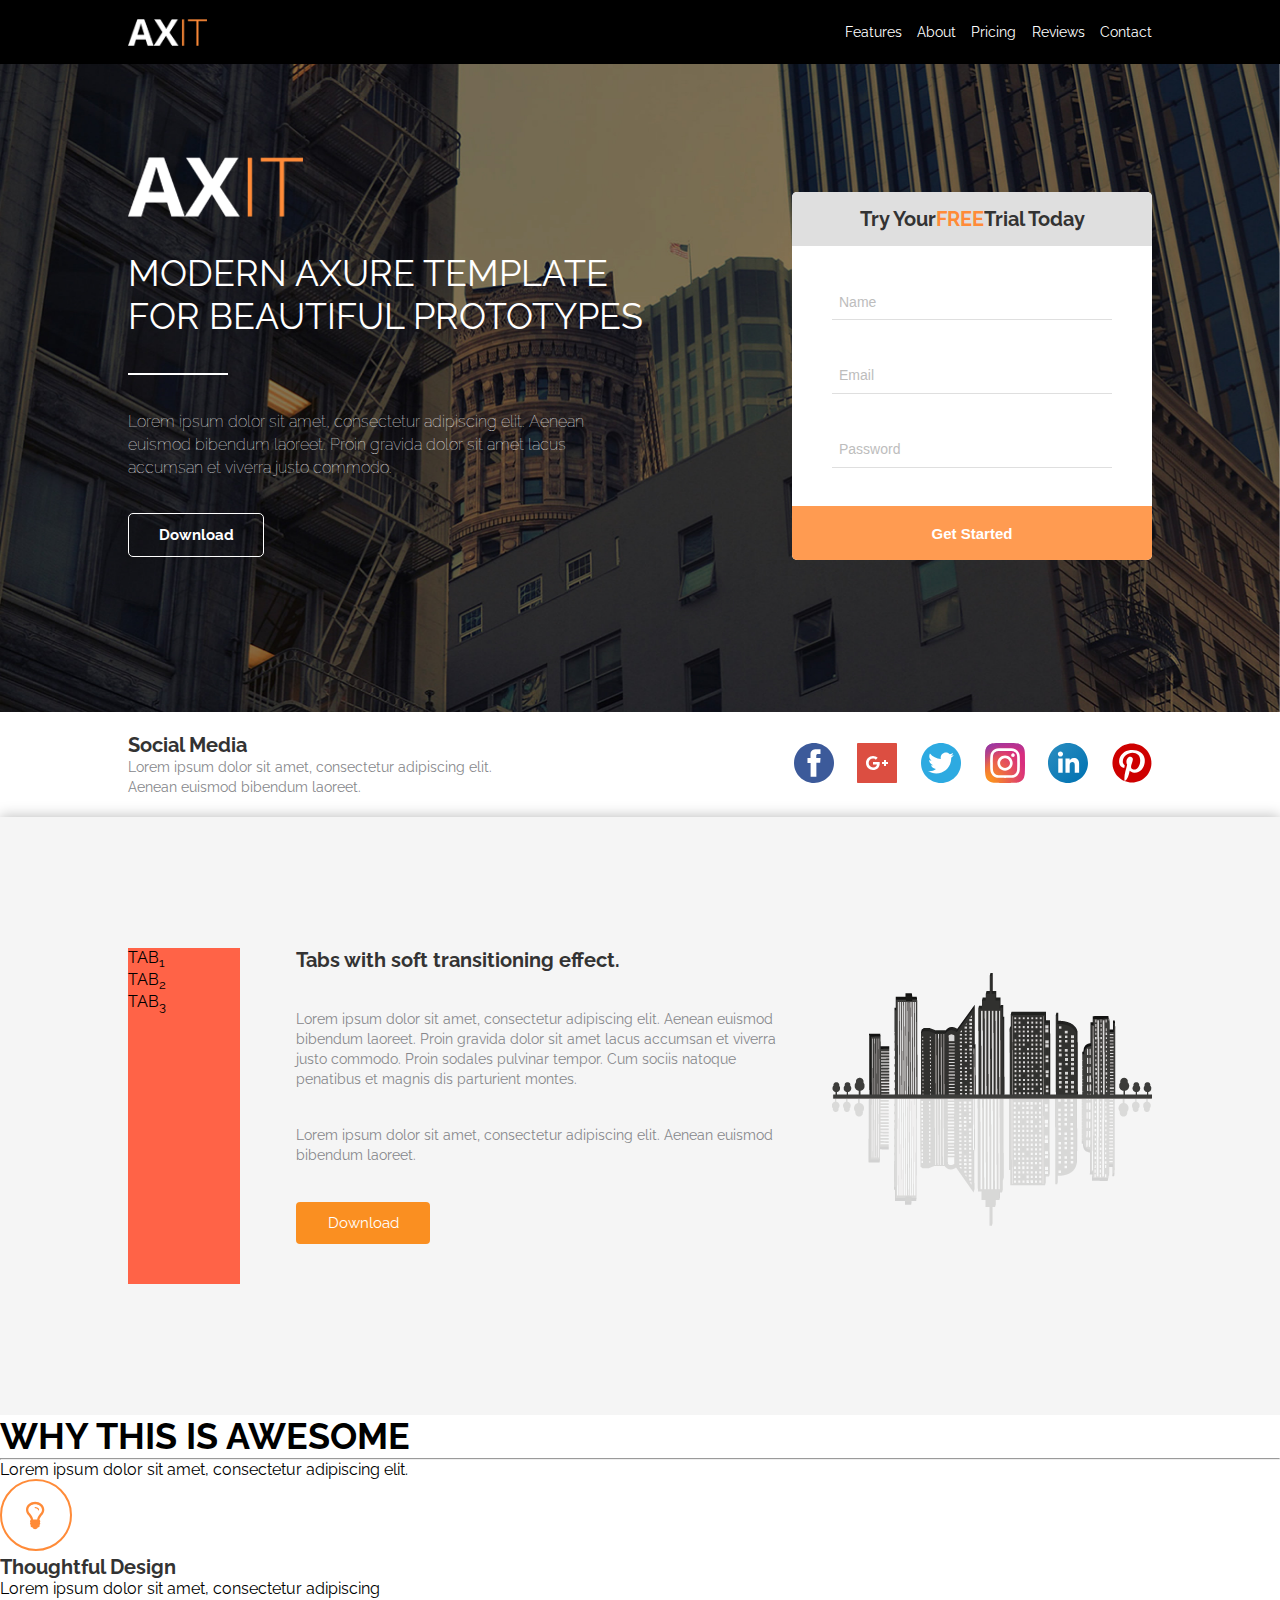
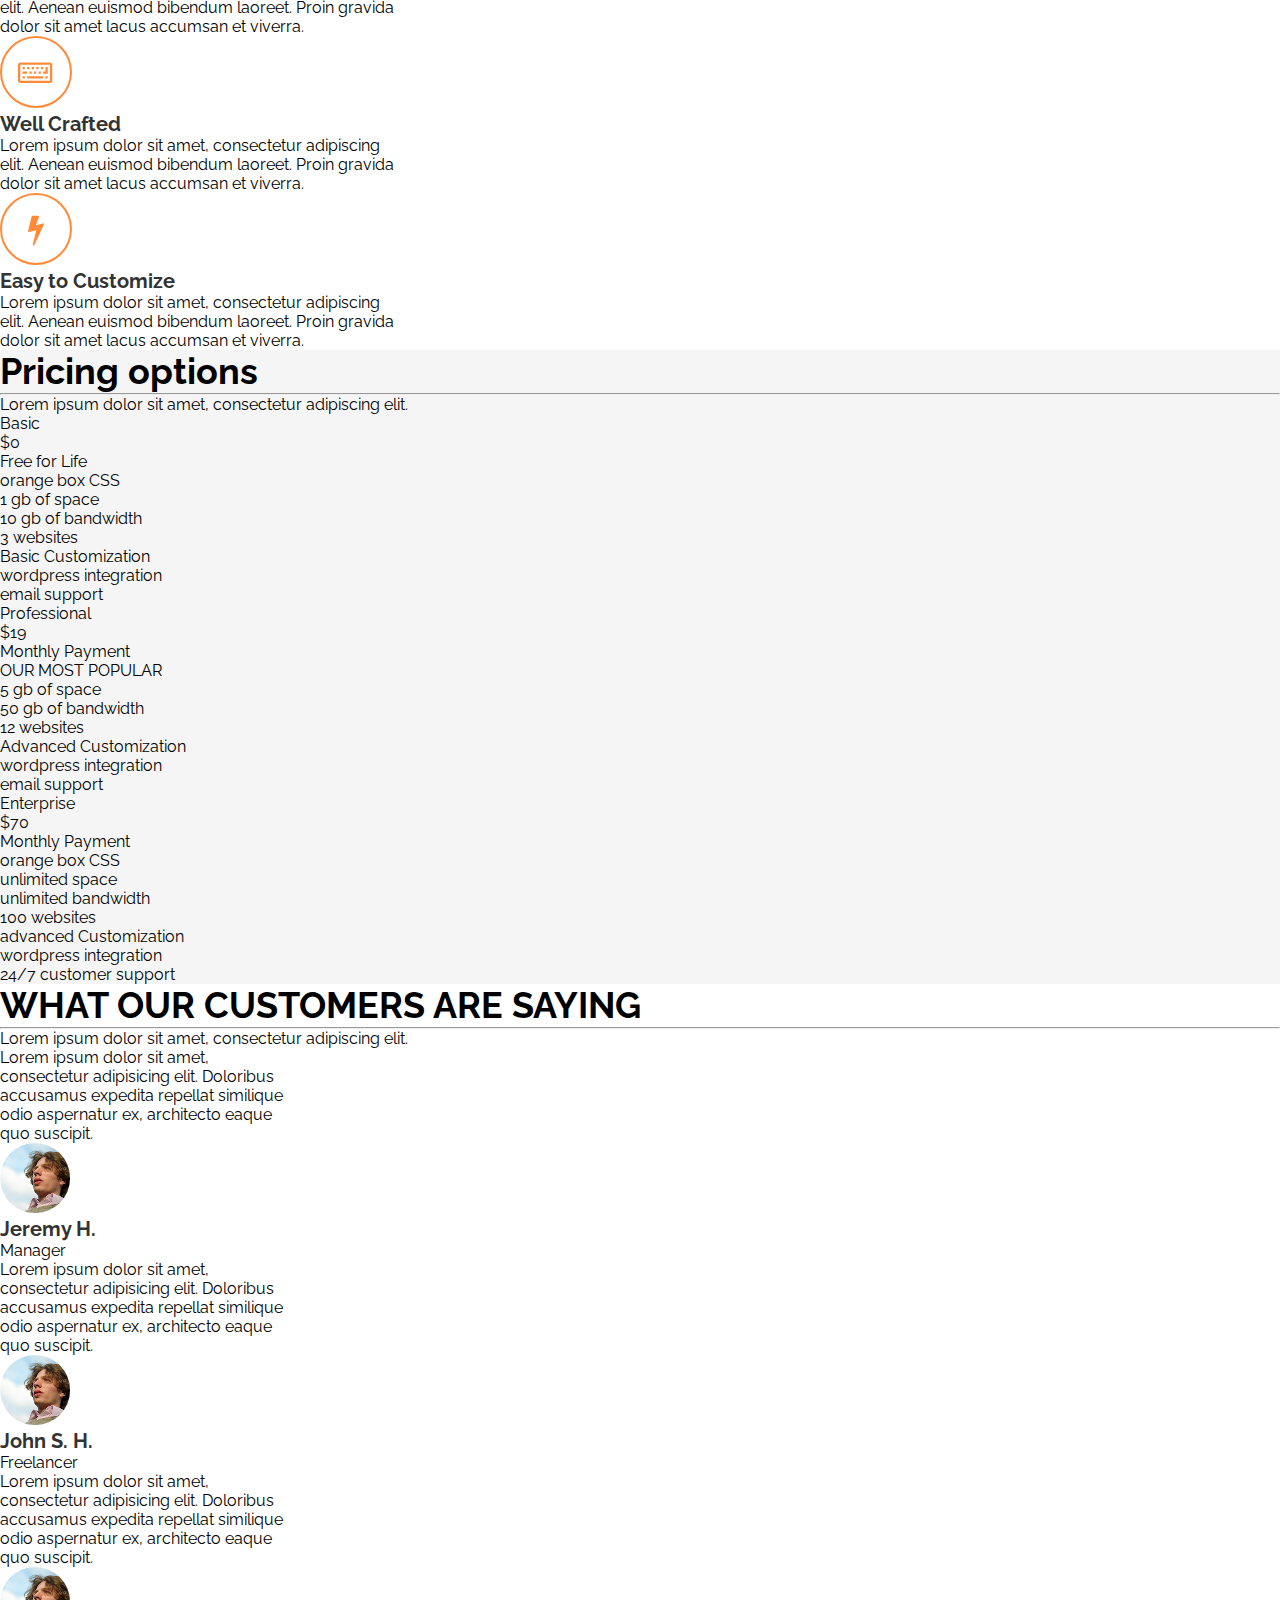
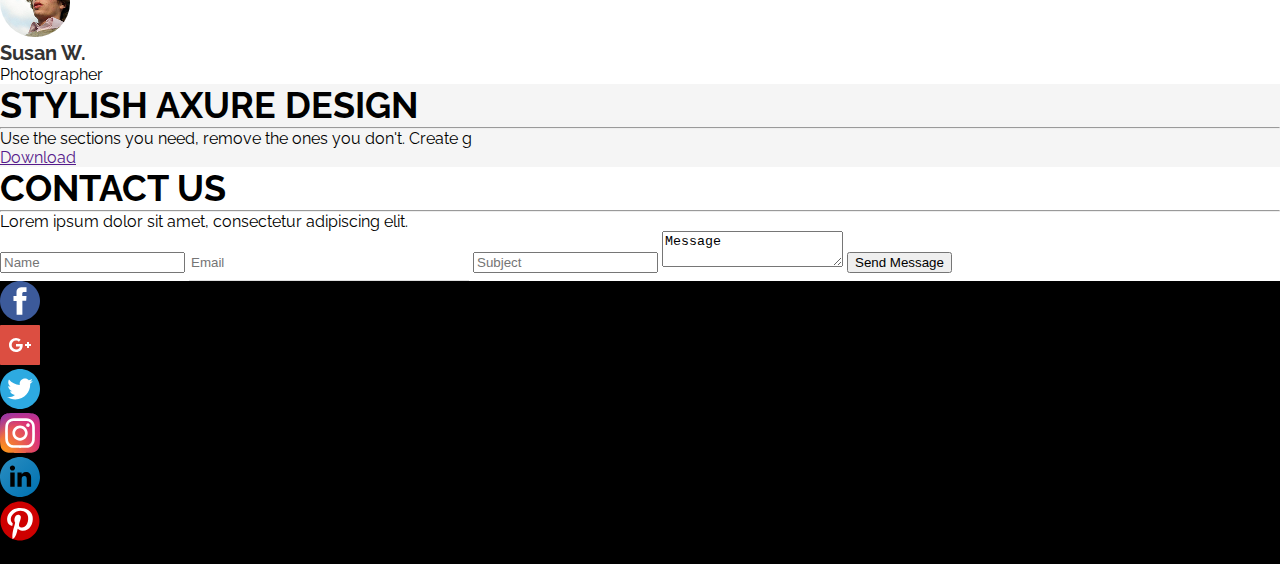
==== index.html @ f0c1048c "First pull" ====
<!DOCTYPE html>
<html lang="en">
<head>
    <meta charset="UTF-8">
    <meta http-equiv="X-UA-Compatible" content="IE=edge">
    <meta name="viewport" content="width=device-width, initial-scale=1.0">
    <title>AXIT</title>
    <link rel="preconnect" href="https://fonts.googleapis.com">
    <link rel="preconnect" href="https://fonts.gstatic.com" crossorigin>
    <link href="https://fonts.googleapis.com/css2?family=Raleway:ital,wght@0,400;0,500;0,600;0,700;1,400;1,500;1,600;1,700&display=swap" rel="stylesheet">
    <link rel="stylesheet" href="css/style.css">
</head>

<body>

<!--Navbar-->
<header class="header_background">

    <div class="header_section_logo">
        <a href=""><img src="./img/logo_header.png" alt="AXIT Logo"></a>
    </div>
    <nav class="link header_section_nav"><!--At present time don't use ul-li, because use nav-->
        <a href="">Features</a>
        <a href="">About</a>
        <a href="">Pricing</a>
        <a href="">Reviews</a>
        <a href="">Contact</a>
    </nav>

</header>

<!--Header Logo-->
<main>

    <div class="logo_background">
        <!--AXIT-->
        <div class="logo_background_text">
            <img src="./img/logo_header.png" alt="AXIT Logo">
            <h2>MODERN AXURE TEMPLATE<br>FOR BEAUTIFUL PROTOTYPES</h2>
            <hr>
            <p>Lorem ipsum dolor sit amet, consectetur adipiscing elit. Aenean<br>
                euismod bibendum laoreet. Proin gravida dolor sit amet lacus<br>
                accumsan et viverra justo commodo.
            </p>
            <a href="" title="Download">Download</a>
        </div>
        <!--Form-->
        <form class="logo_background_form">
            <h3>Try Your <span>FREE</span> Trial Today</h3>              
            <input type="text" value="" placeholder="Name">
            <input type="email" value="" placeholder="Email">
            <input type="password" value="" placeholder="Password">
            <button type="button">Get Started</button>
        </form>
    </div>

    <!--Brandbar-->

    <section class="social_media_section">
        <div>
            <h3>Social Media</h3>
            <p>Lorem ipsum dolor sit amet, consectetur adipiscing elit.<br>
               Aenean euismod bibendum laoreet.</p>
        </div>
        <div class="social_media_section_social">
            <a href=""><img src="./img/facebook.svg" alt="Facebook"></a>
            <a href=""><img src="./img/gplus.svg" alt="Google Plus"></a>        
            <a href=""><img src="./img/twitte.svg" alt="Twitter"></a>            
            <a href=""><img src="./img/instagram.svg" alt="Instagram"></a>            
            <a href=""><img src="./img/linkedin.svg" alt="linkedIn"></a>            
            <a href=""><img src="./img/pinterest.svg" alt="Pinterest"></a>            
        </div>
    </section>

    <!--Features-->

    <section class="features_section">
        <div class="features_section_tab">
            <div>TAB<sub>1</sub></div>
            <div>TAB<sub>2</sub></div>
            <div>TAB<sub>3</sub></div>
        </div>
        <div class="features_section_middle">
            <h3>Tabs with soft transitioning effect.</h3>
            <p>Lorem ipsum dolor sit amet, consectetur adipiscing elit. Aenean euismod<br>bibendum laoreet. Proin gravida dolor sit amet lacus accumsan et viverra<br>justo commodo. Proin sodales pulvinar tempor. Cum sociis natoque<br>penatibus et magnis dis parturient montes.</p>
            <p>Lorem ipsum dolor sit amet, consectetur adipiscing elit. Aenean euismod<br>bibendum laoreet.</p>
            <a href="" title="Download">Download</a>
        </div>
        <div class="features_section_img">
            <img src="./img/image_right_skyscr.png" alt="Skyscraper">
        </div>
    </section>

    <!--Our Process-->

    <article class="process_article">
        <div>
            <h2>WHY THIS IS AWESOME</h2>
            <hr>
            <p>Lorem ipsum dolor sit amet, consectetur adipiscing elit.</p>
        </div>
        <div>
            <div>
                <img src="./img/lamp.svg" alt="Lamp Logo">
                <h3>Thoughtful Design</h3>
                <p>Lorem ipsum dolor sit amet, consectetur adipiscing<br>elit. Aenean euismod bibendum laoreet. Proin gravida<br>dolor sit amet lacus accumsan et viverra.</p>
            </div>
            <div>
                <img src="./img/keyboard.svg" alt="Keyboard logo">
                <h3>Well Crafted</h3>
                <p>Lorem ipsum dolor sit amet, consectetur adipiscing<br>elit. Aenean euismod bibendum laoreet. Proin gravida<br>dolor sit amet lacus accumsan et viverra.</p>
            </div>
            <div>
                <img src="./img/lightning.svg" alt="Lightning logo">
                <h3>Easy to Customize</h3>
                <p>Lorem ipsum dolor sit amet, consectetur adipiscing<br>elit. Aenean euismod bibendum laoreet. Proin gravida<br>dolor sit amet lacus accumsan et viverra.</p>
            </div>
        </div>
    </article>

    <!--Pricing-->

    <section class="pricing_section">
        <div>
            <h2>Pricing options</h2>
            <hr>
            <p>Lorem ipsum dolor sit amet, consectetur adipiscing elit.</p>
        </div>
        <div>
            <div>
                <p>Basic</p>
                <p>$0</p>
                <p>Free for Life</p>
                <ul>
                    <li>orange box CSS</li>
                    <li>1 gb of space</li>
                    <li>10 gb of bandwidth</li>
                    <li>3 websites</li>
                    <li>Basic Customization</li>
                    <li>wordpress integration</li>
                    <li>email support</li>
                </ul>
            </div>
            <div>
                <div>
                    <p>Professional</p>
                    <p>$19</p>
                    <p>Monthly Payment</p>
                    <ul>
                        <li>OUR MOST POPULAR</li>
                        <li>5 gb of space</li>
                        <li>50 gb of bandwidth</li>
                        <li>12 websites</li>
                        <li>Advanced Customization</li>
                        <li>wordpress integration</li>
                        <li>email support</li>
                    </ul>
                </div>
            </div>
            <div>
                <p>Enterprise</p>
                <p>$70</p>
                <p>Monthly Payment</p>
                <ul>
                    <li>orange box CSS</li>
                    <li>unlimited space</li>
                    <li>unlimited bandwidth</li>
                    <li>100 websites</li>
                    <li>advanced Customization</li>
                    <li>wordpress integration</li>
                    <li>24/7 customer support</li>
                </ul>

            </div>
        </div>

    </section>

    <!--Testimonials-->

    <section class="testimonials_section">
        <div>
            <h2>WHAT OUR CUSTOMERS ARE SAYING</h2>
            <hr>
            <p>Lorem ipsum dolor sit amet, consectetur adipiscing elit.</p>
        </div>
        <div>
            <div>
                <div>
                    <p>Lorem ipsum dolor sit amet,<br>consectetur adipisicing elit. Doloribus<br>accusamus expedita repellat similique<br>odio aspernatur ex, architecto eaque<br>quo suscipit.</p>
                </div>
                <div>
                    <img src="./img/avatar.png" title="Avatar">
                    <h3>Jeremy H.</h3>
                    <p>Manager</p>
                </div>
            </div>
            <div>
                <div>
                    <p>Lorem ipsum dolor sit amet,<br>consectetur adipisicing elit. Doloribus<br>accusamus expedita repellat similique<br>odio aspernatur ex, architecto eaque<br>quo suscipit.</p>
                </div>
                <div>
                    <img src="./img/avatar.png" title="Avatar">
                    <h3>John S. H.</h3>
                    <p>Freelancer</p>
                </div>
            </div>
            <div>
                <div>
                    <p>Lorem ipsum dolor sit amet,<br>consectetur adipisicing elit. Doloribus<br>accusamus expedita repellat similique<br>odio aspernatur ex, architecto eaque<br>quo suscipit.</p>
                </div>
                <div>
                    <img src="./img/avatar.png" title="Avatar">
                    <h3>Susan W.</h3>
                    <p>Photographer</p>
                </div>
            </div>
        </div>
    </section>
    
    <!--Custom Sections-->
    
    <section class="custom_section">
        <h2>STYLISH AXURE DESIGN</h2>
        <hr>
        <p>Use the sections you need, remove the ones you don't.  Create g</p>
        <a href="">Download</a>
    </section>
    
    <!--Contact Us-->
    
    <section class="contact_section">
        <div>
            <h2>CONTACT US</h2>
            <hr>
            <p>Lorem ipsum dolor sit amet, consectetur adipiscing elit.</p>
        </div>
        <form>
            <input type="text" value="" placeholder="Name">
            <input type="email" value="" placeholder="Email">
            <input type="text"  value="" placeholder="Subject">
            <textarea>Message</textarea>
            <button type="button">Send Message</button>
        </form>
    </section>   
</main>

<!--Footer-->

<footer class="footer_footer">
    <div>
        <ul>
            <li>
                <a href=""><img src="./img/facebook.svg" alt="Facebook"></a>
            </li>
            <li>
                <a href=""><img src="./img/gplus.svg" alt="Google Plus"></a>
            </li>
            <li>
                <a href=""><img src="./img/twitte.svg" alt="Twitter"></a>
            </li>
            <li>
                <a href=""><img src="./img/instagram.svg" alt="Instagram"></a>
            </li>
            <li>
                <a href=""><img src="./img/linkedin.svg" alt="linkedIn"></a>
            </li>
            <li>
                <a href=""><img src="./img/pinterest.svg" alt="Pinterest"></a>
            </li>
        </ul>
    </div>
    <div>
        <p>© 2015 Axure Themes</p>
    </div>
</footer>

</body>

</html>
---- css/style.css ----
/*Selectors*/

/* --- Element selector --- */

body {
    background-color: black;
    font-family: Raleway, sans-serif;
    max-width: 1400px;
    margin: 0 auto;
}

h2 {
    font-size: 36px;
    line-height: 43px;
}

h3 {
    font-size: 20px;
    font-weight: bold;
    color: #333333;
}


h1, h2, h3, hr, ul, p {
    padding: 0;
    margin: 0;
}

/*<!--Navbar-->*/

.header_background {
    background-color: black;
    display: flex;
    flex-wrap: wrap;
    align-items: center;
    position: relative;
    min-height: 64px;
    max-width: 1400px;
}

.header_section_logo {
    display: flex;
    flex-wrap: wrap;    
    width: 79px;
    height: 27px;
    margin-right: auto;
    margin-left: 10%;
}
.header_section_nav {
    display: flex;
    flex-wrap: wrap;
    justify-content: space-between;
    right: 0;
    margin-left: auto;
    margin-right: 10%;
    width: 24%;
}

header img {
    height: 27px;
    width: 79px;
}

nav a {
    display: block;
    font-size: 14px;
    line-height: 27px;
    text-decoration: none;
    color: #ffffff;
}

/*<!--Header Logo-->*/

.logo_background {
    display: flex;
    flex-wrap: wrap;
    justify-content: space-between;
    box-sizing: border-box;
    background-color: black;
    background-image: url(../img/background_top.jpg);
    background-repeat: no-repeat;
    background-size: 100% 100%;
    min-height: 648px;
    color: white;
    padding-left: 10%;
    padding-right: 10%;
    padding-top: 7.3%;
    padding-bottom: 5%;
}

.logo_background img {
    height: 60px;
    width: 175px;
}

.logo_background h2 {
    font-weight: normal;
}

.logo_background hr {
    height: 2px;
    width: 100px;
    border: none;
    color: white;
    background-color: white;
    margin-right: 100%;
}

.logo_background p {
    font-size: 16px;
    line-height: 23px;
    font-weight: lighter;
    }

.logo_background a {
    font-size: 15px;
    font-weight: bolder;
    text-decoration: none;
    color: white;
    display: flex;
    justify-content: center;
    align-items: center;
    width: 134px;
    height: 42px;
    border-radius: 5px;
    border: 1px solid white;
}

.logo_background_text {
    display: flex;
    flex-wrap: nowrap;
    flex-direction: column;
    height: 400px;
    justify-content: space-between;
}

.logo_background_form {
    display: flex;
    flex-wrap: nowrap;
    flex-direction: column;
    justify-content: space-between;
    align-items: center;
    background-color: white;
    width: 360px;
    max-height: 368px;
    border-radius: 5px;
    margin-top: 3.4%;
}

.logo_background_form h3{
    display: flex;
    flex-wrap: nowrap;
    border-radius: 5px 5px 0 0;
    justify-content: center;
    align-items: center;
    height: 54px;
    width: 100%;
    background-color: #DFDFDF;
}

.logo_background_form h3 span{
    color: #FF8B38;
}

.logo_background_form button{
    display: flex;
    flex-wrap: nowrap;
    border-radius: 0 0 5px 5px;
    justify-content: center;
    align-items: center;
    height: 54px;
    width: 100%;
    background-color: #FF9B51;
    border: transparent;
    cursor:pointer;
    font-size: 15px;
    font-weight: bolder;
    color: #FFFFFF;
}

.logo_background_form input[type=text], 
                      input[type=email],
                      input[type=password] {
    background-color: white;
    border: transparent;
    border-bottom: 1px solid #DFDFDF;
    width: 276px;
    height: 32px;
    
    
}

.logo_background_form input::placeholder {
    color: #BDBDBD;
    font-size: 14px;
    line-height: 16px;
    padding-left: 5px;
}

/*<!--Brandbar-->*/

.social_media_section {
    background-color: #ffffff;
    display: flex;
    flex-wrap: wrap;
    box-sizing: border-box;
    align-items: center;
    justify-content: space-between;
    padding: 0 10%;
    min-height: 105px;    
}

.social_media_section h3 {
    font-size: 20px;
    font-weight: bold;
    color: #333333;
}

.social_media_section p {
    font-size: 14px;
    line-height: 20px;
    font-weight: normal;
    color: #86878B;
}

.social_media_section_social{
    display: flex;
    width: 35%;
    justify-content: space-between;
}

.social_media_section img{

    height: 40px;
    width: 40px;
}

/*<!--Features-->*/

.features_section {
    display: flex;
    flex-wrap: wrap;
    box-sizing: border-box;
    justify-content: space-between;
    min-height: 598px;
    padding: 131px 10%;
    background-color: #F5F5F5;
    box-shadow: 0px -1px 13px rgba(0, 0, 0, 0.25);
}

.features_section_tab {
    background-color: tomato;
    width: 112px;
}

.features_section_middle {
    display: flex;
    flex-wrap: nowrap;
    justify-content: space-between;
    flex-direction: column;
    padding-bottom: 40px;
}

.features_section_middle p {
    display:inline;
    font-size: 14px;
    line-height: 20px;
    color: #86878B;
}

.features_section_middle a {
    display: flex;
    justify-content:center;
    align-items: center;
    width: 134px;
    height: 42px;
    border-radius: 4px;
    background-color: #FA8F21;
    font-size: 15px;
    text-decoration: none;
    color: white;
}

.features_section_img {
    padding-top: 25px;
}

.features_section img {
    width: 320px;
    height: 253px;
}


/*<!--Our Process-->*/

.process_article {
    background-color: #ffffff;
}

/*<!--Pricing-->*/

.pricing_section {
    background-color: #F5F5F5;
}

/*<!--Testimonials-->*/

.testimonials_section {
    background-color: #ffffff;
}

/*<!--Custom Sections-->*/

.custom_section {
    background-color: #F5F5F5;
}

/*<!--Contact Us-->*/

.contact_section {
    background-color: #ffffff;
}

/*<!--Footer-->*/

.footer_footer {
    background-color: black;
}





/* --- Universal selector - will use for all elements --- 

    * {
    ... 
    }

*/
/* --- Class selector: class="nav_bar" --- 

    .nav_bar {
    ...
    }

*/
/* --- Identificator selector: id="sidebar" --- 

    #sidebar {
    ...
    }

*/
/* --- Child selector ---

    ul li {
    ...
    }

    ul li img {
    ...
    }

    p.first a {     (first - is a class in teg)
    ...
    }

*/
/* --- Groupe of selectors --- 

    .menu,
    #bold,
    .menu p {
    ...
    }

*/
/* --- Rule - !important --- 

    span {
        font-weight: bold !important;
    }

*/







.feature {

}

.feature h3 {

}

.feature img {

}

.feature p {

}

.classname:not(:first-child) {

}

.list-class li {

}

.list-class li:first-child {

}
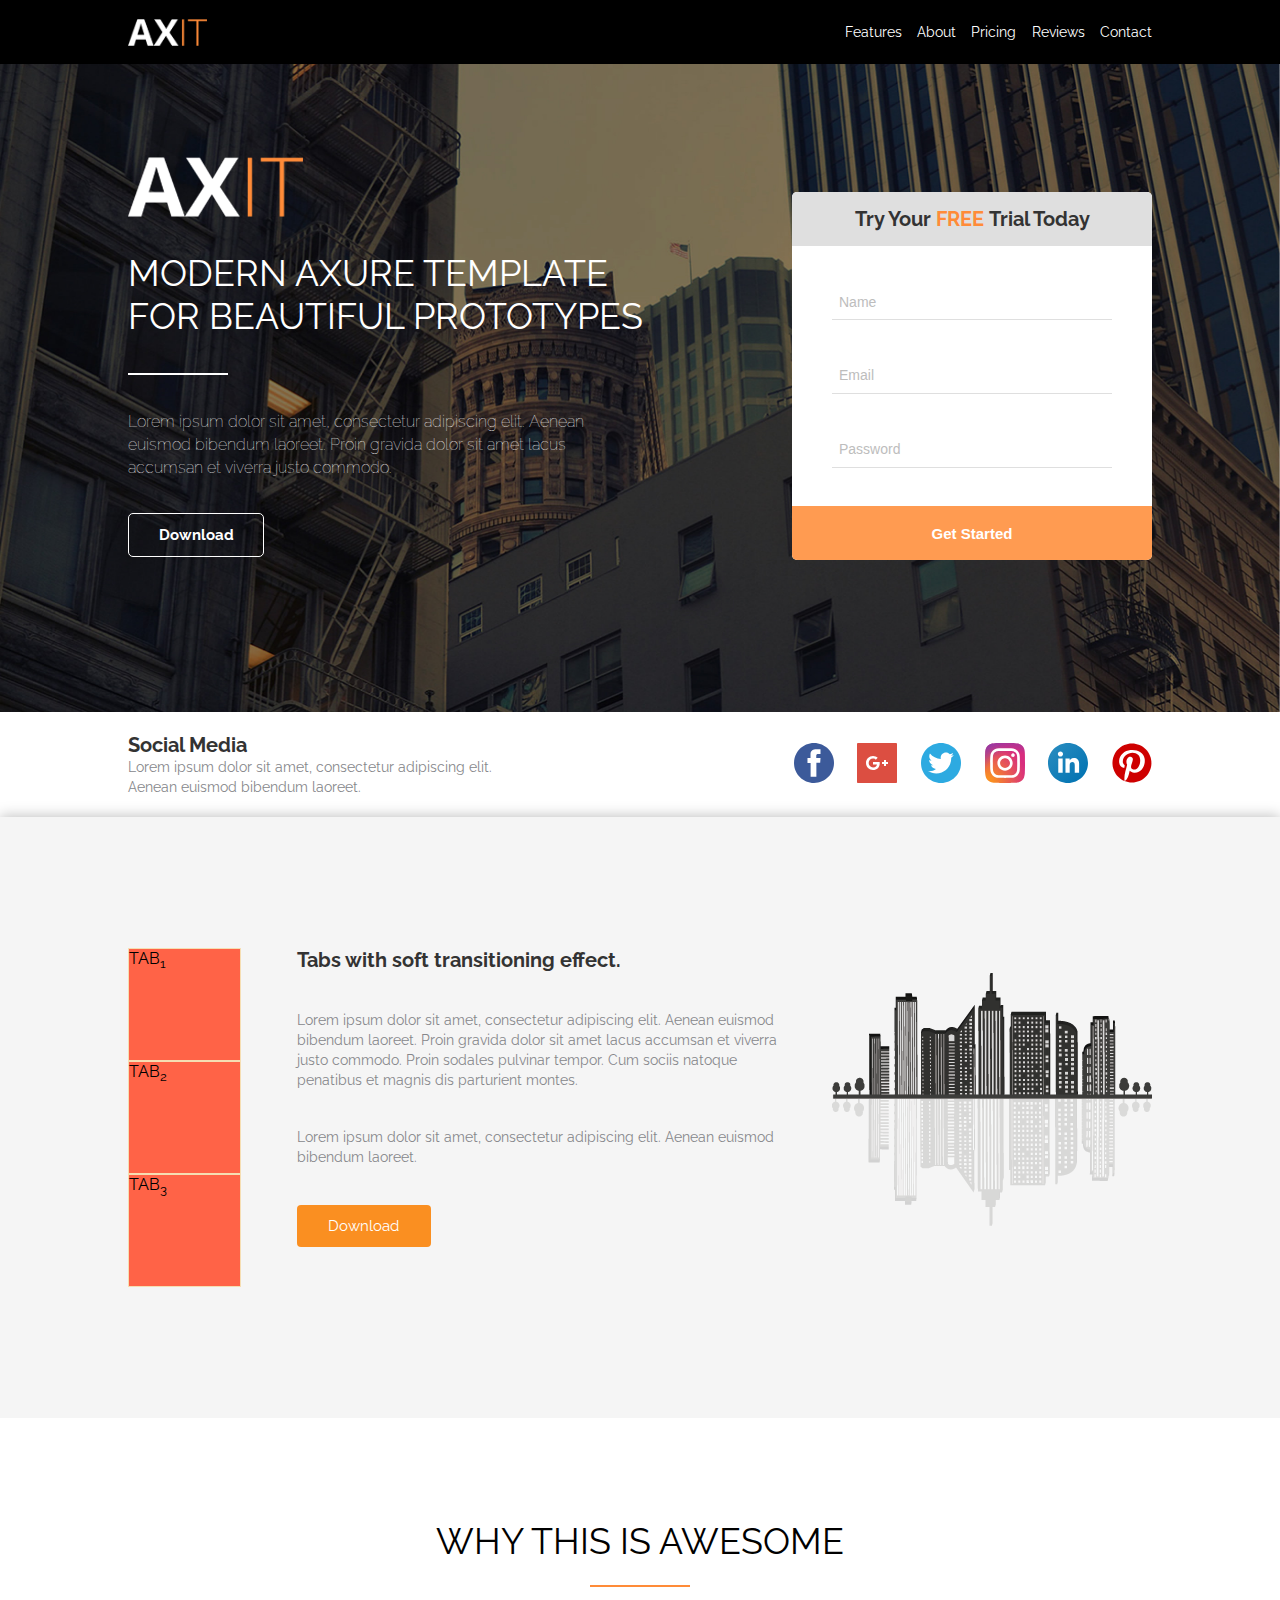
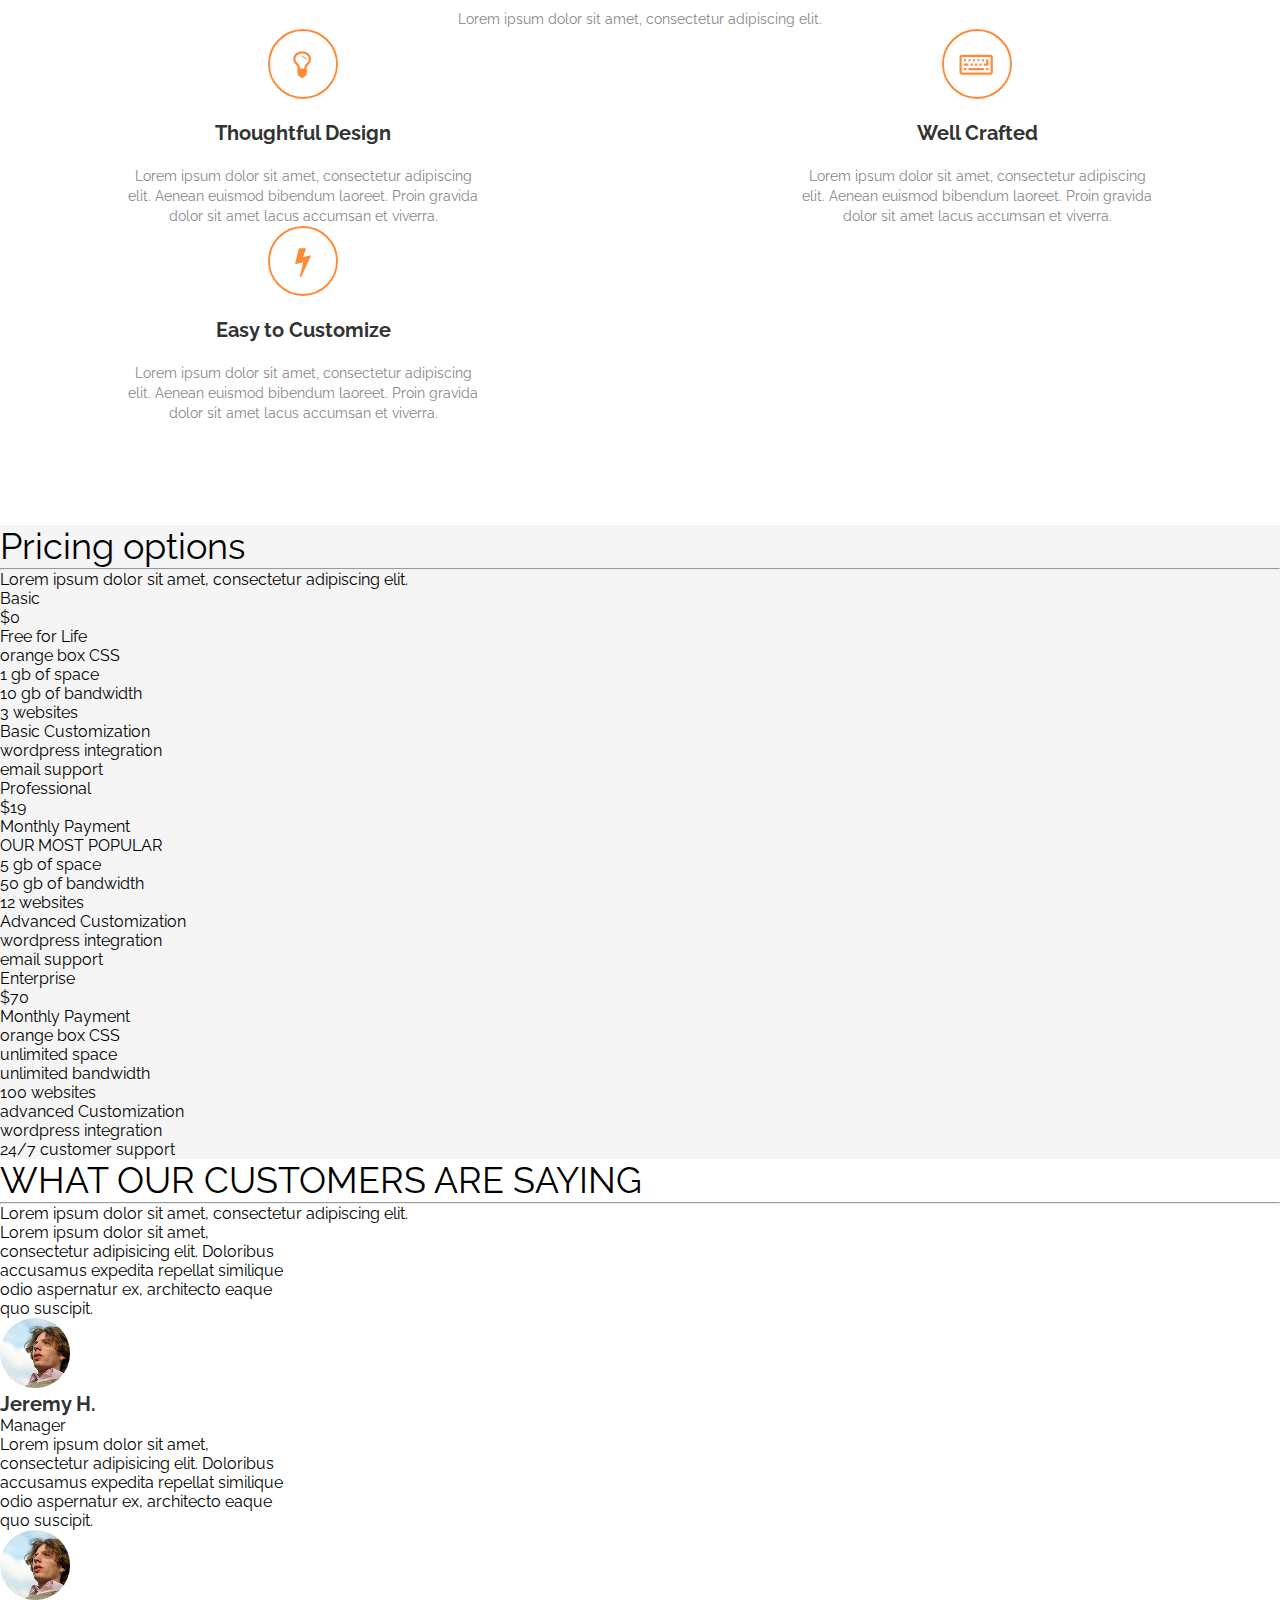
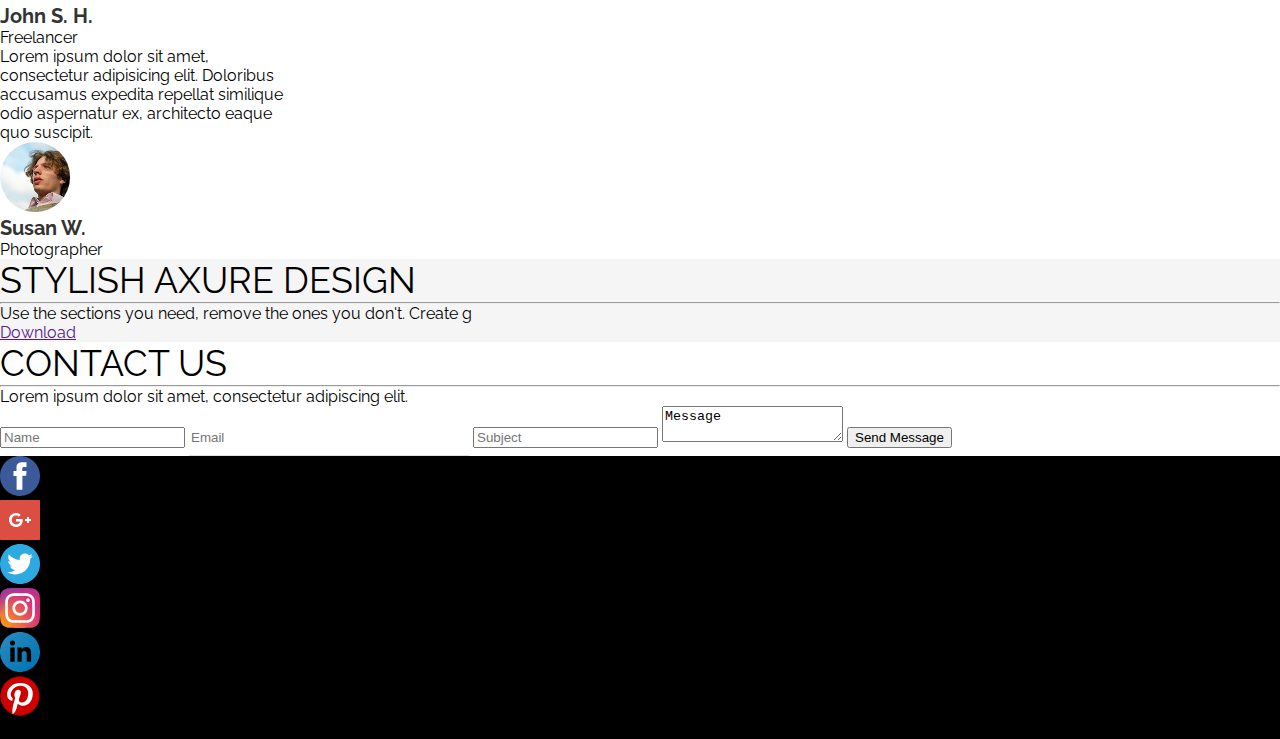
==== commit 71f1d264: "Made 4 and a half blocks" ====
--- a/index.html
+++ b/index.html
@@ -46,7 +46,7 @@
         </div>
         <!--Form-->
         <form class="logo_background_form">
-            <h3>Try Your <span>FREE</span> Trial Today</h3>              
+            <h3>Try Your <span>&nbspFREE&nbsp</span> Trial Today</h3>              
             <input type="text" value="" placeholder="Name">
             <input type="email" value="" placeholder="Email">
             <input type="password" value="" placeholder="Password">
@@ -94,12 +94,12 @@
     <!--Our Process-->
 
     <article class="process_article">
-        <div>
+        <div class="process_article_top">
             <h2>WHY THIS IS AWESOME</h2>
             <hr>
             <p>Lorem ipsum dolor sit amet, consectetur adipiscing elit.</p>
         </div>
-        <div>
+        <div class="process_article_tripple">
             <div>
                 <img src="./img/lamp.svg" alt="Lamp Logo">
                 <h3>Thoughtful Design</h3>
--- a/css/style.css
+++ b/css/style.css
@@ -12,6 +12,7 @@
 h2 {
     font-size: 36px;
     line-height: 43px;
+    font-weight: normal;
 }
 
 h3 {
@@ -248,9 +249,11 @@
     box-shadow: 0px -1px 13px rgba(0, 0, 0, 0.25);
 }
 
-.features_section_tab {
+.features_section_tab div {
     background-color: tomato;
-    width: 112px;
+    width: 111px;
+    height: 111px;
+    border: 1px solid wheat;
 }
 
 .features_section_middle {
@@ -294,7 +297,69 @@
 /*<!--Our Process-->*/
 
 .process_article {
+    display: flex;
+    flex-wrap: nowrap;
+    box-sizing: border-box;
+    flex-direction: column;
+    align-items: center;
+    justify-content: space-between;
+    width: 100%;
+    min-height: 587px;
     background-color: #ffffff;
+    padding: 102px 10%;
+}
+
+.process_article_top {
+    display: flex;
+    flex-wrap: nowrap;
+    flex-direction: column;
+    justify-content: space-between;
+    align-items: center;
+    width: 425px;
+    height: 109px;
+}
+
+.process_article_top p {
+    font-size: 14px;
+    line-height: 20px;
+    color: #86878B;
+}
+
+.process_article_top hr {
+    height: 2px;
+    width: 100px;
+    border: none;
+    background-color: #FF8B38;
+}
+
+.process_article_tripple {
+    display: flex;
+    flex-wrap: wrap;
+    justify-content: space-between;
+}
+
+.process_article_tripple div {
+    display: flex;
+    flex-wrap: nowrap;
+    flex-direction: column;
+    text-align: center;
+    align-items: center;
+    justify-content: space-between;
+    width: 350px;
+    height: 197px;
+}
+
+.process_article_tripple img {
+   
+    width: 70px;
+    height: 70px;
+}
+
+.process_article_tripple p {
+    
+    font-size: 14px;
+    line-height: 20px;
+    color: #86878B;
 }
 
 /*<!--Pricing-->*/
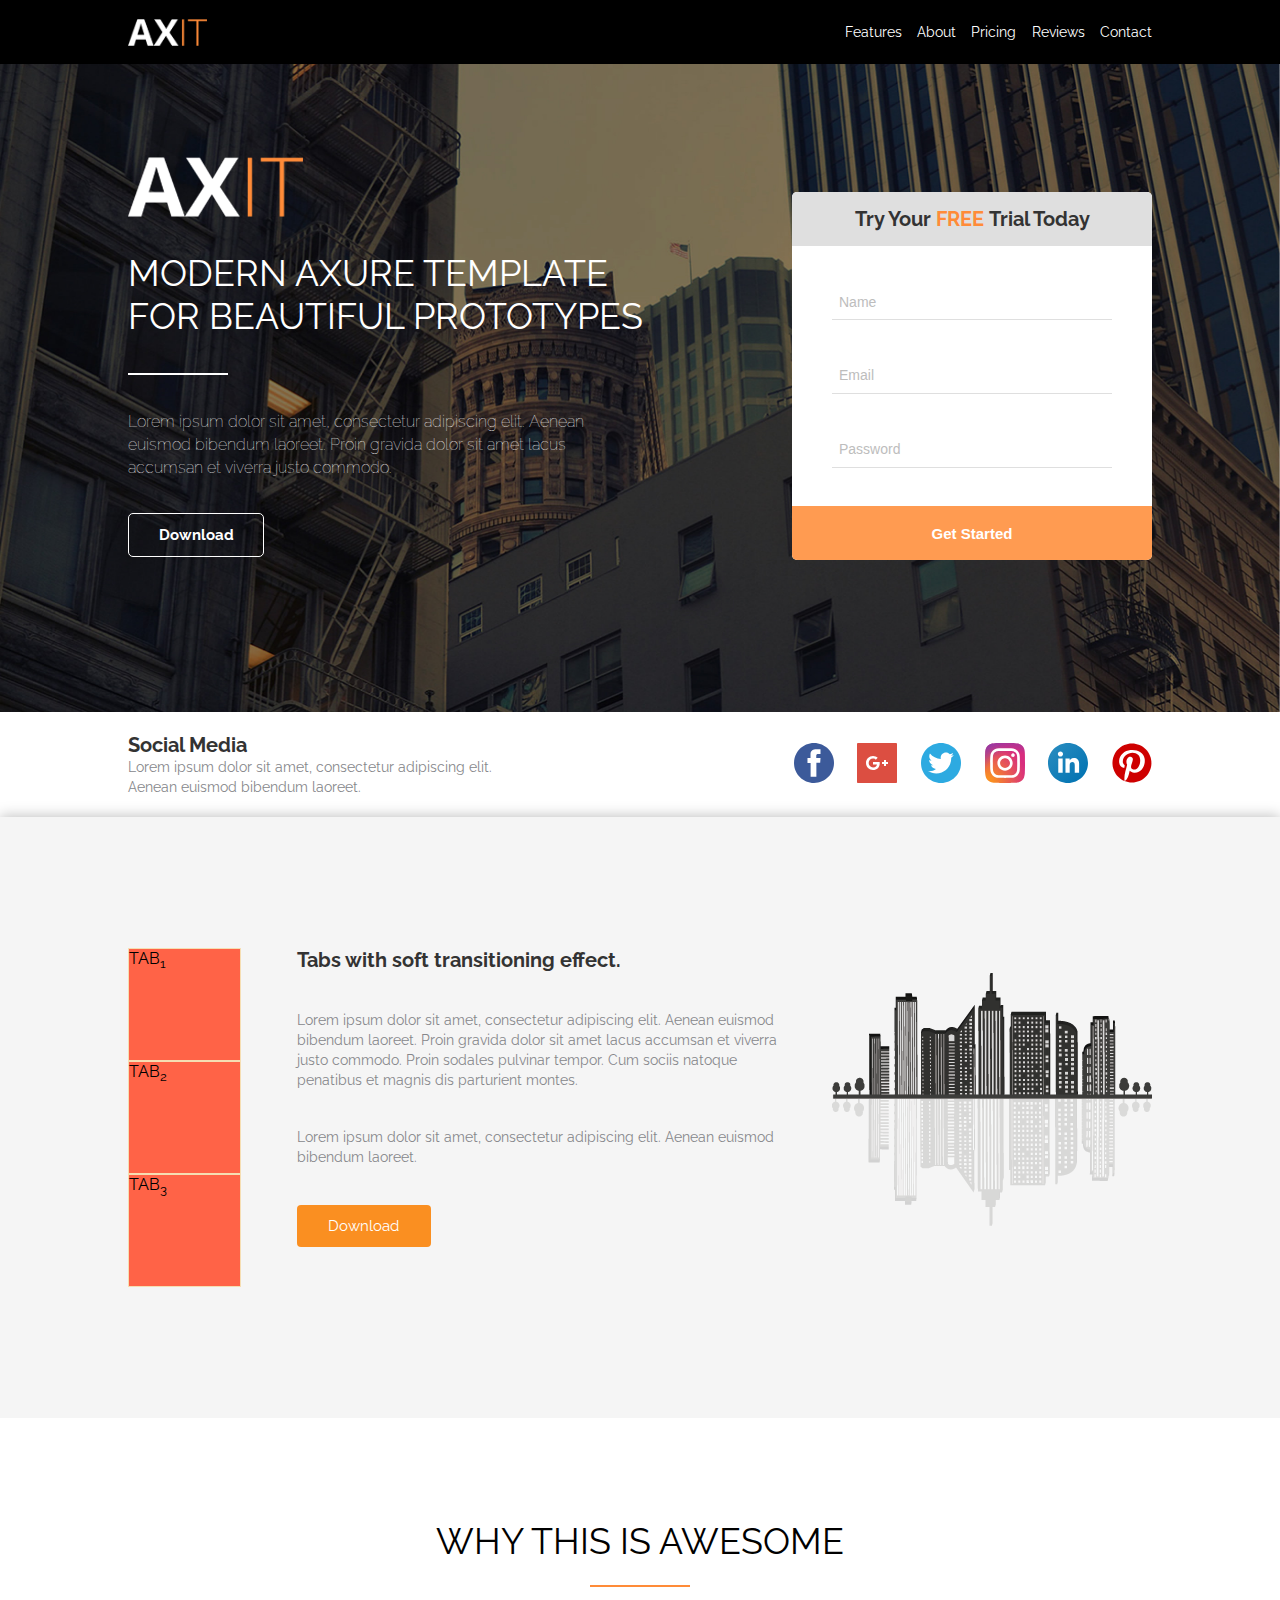
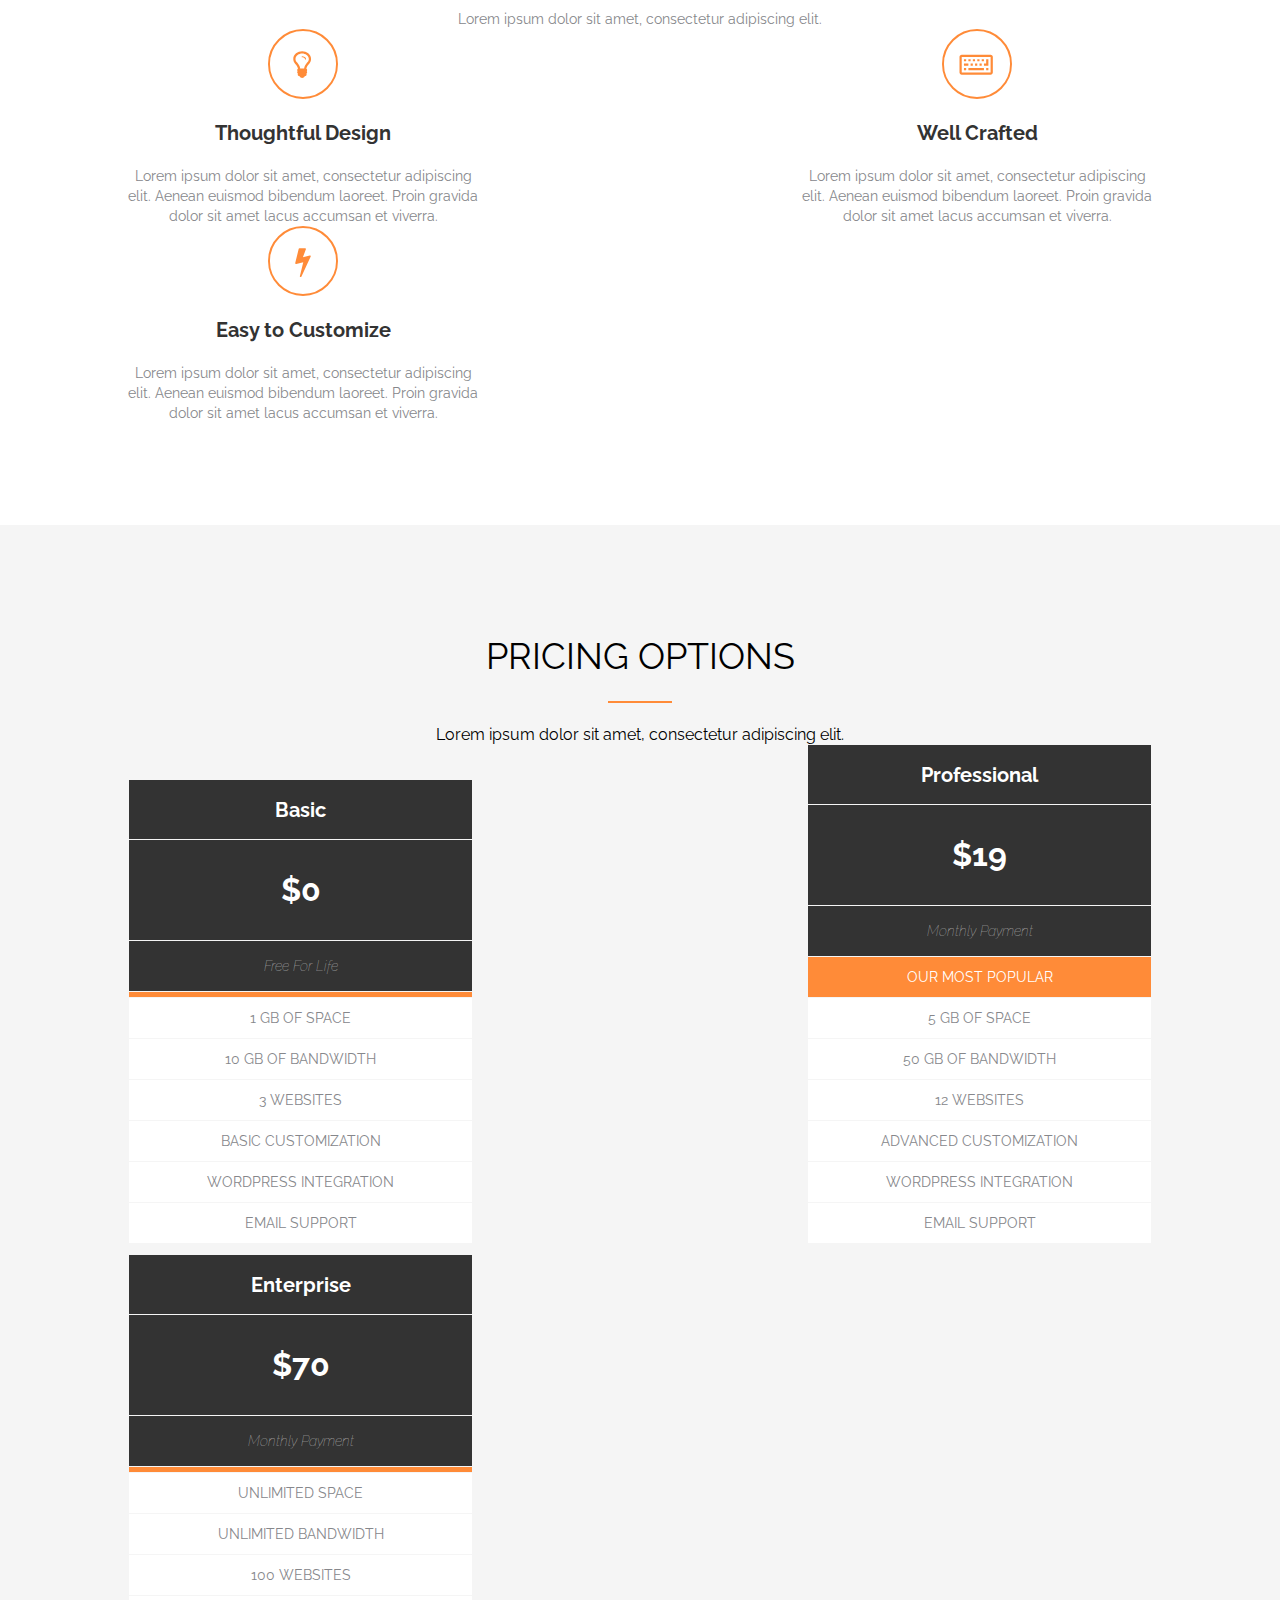
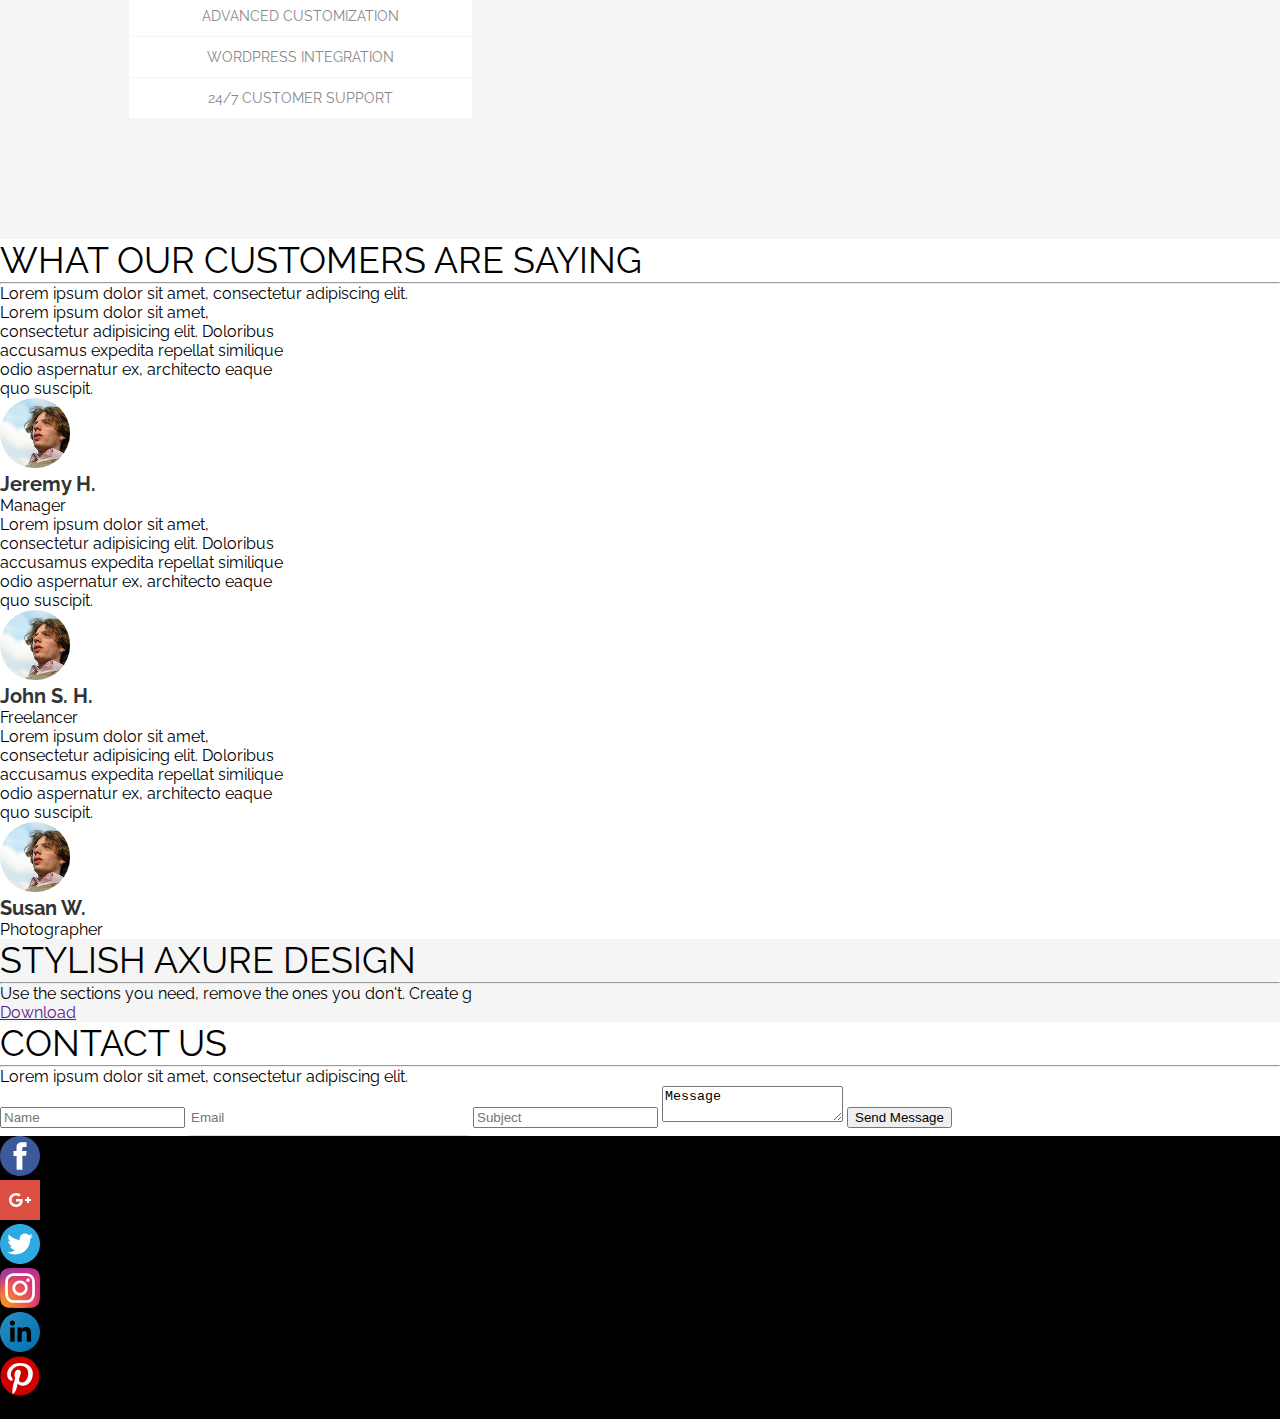
==== commit 60e618d8: "Made 5 and a half blocks" ====
--- a/index.html
+++ b/index.html
@@ -121,18 +121,18 @@
     <!--Pricing-->
 
     <section class="pricing_section">
-        <div>
-            <h2>Pricing options</h2>
-            <hr>
-            <p>Lorem ipsum dolor sit amet, consectetur adipiscing elit.</p>
-        </div>
-        <div>
-            <div>
-                <p>Basic</p>
-                <p>$0</p>
-                <p>Free for Life</p>
-                <ul>
-                    <li>orange box CSS</li>
+        <div class="pricing_section_top">
+            <h2>PRICING OPTIONS</h2>
+            <hr>
+            <p>Lorem ipsum dolor sit amet, consectetur adipiscing elit.</p>
+        </div>
+        <div class="pricing_section_option">
+            <div class="pricing_section_margin">
+                <p><b>Basic</b></p>
+                <p><data>$0</data></p>
+                <p><em>Free for Life</em></p>
+                <p class="pricing_section_orange"></p>
+                <ul class="pricing_section_ul">
                     <li>1 gb of space</li>
                     <li>10 gb of bandwidth</li>
                     <li>3 websites</li>
@@ -141,28 +141,26 @@
                     <li>email support</li>
                 </ul>
             </div>
-            <div>
-                <div>
-                    <p>Professional</p>
-                    <p>$19</p>
-                    <p>Monthly Payment</p>
-                    <ul>
-                        <li>OUR MOST POPULAR</li>
-                        <li>5 gb of space</li>
-                        <li>50 gb of bandwidth</li>
-                        <li>12 websites</li>
-                        <li>Advanced Customization</li>
-                        <li>wordpress integration</li>
-                        <li>email support</li>
-                    </ul>
-                </div>
-            </div>
-            <div>
-                <p>Enterprise</p>
-                <p>$70</p>
-                <p>Monthly Payment</p>
+            <div class="pricing_section_margin">
+                <p><b>Professional</b></p>
+                <p><data>$19</data></p>
+                <p><em>Monthly Payment</em></p>
+                <p class="pricing_section_orange">OUR MOST POPULAR</p>
                 <ul>
-                    <li>orange box CSS</li>
+                    <li>5 gb of space</li>
+                    <li>50 gb of bandwidth</li>
+                    <li>12 websites</li>
+                    <li>Advanced Customization</li>
+                    <li>wordpress integration</li>
+                    <li>email support</li>
+                </ul>
+            </div>
+            <div class="pric ing_section_margin">
+                <p><b>Enterprise</b></p>
+                <p><data>$70</data></p>
+                <p><em>Monthly Payment</em></p>
+                <p class="pricing_section_orange" ></p>
+                <ul>
                     <li>unlimited space</li>
                     <li>unlimited bandwidth</li>
                     <li>100 websites</li>
@@ -170,7 +168,6 @@
                     <li>wordpress integration</li>
                     <li>24/7 customer support</li>
                 </ul>
-
             </div>
         </div>
 
--- a/css/style.css
+++ b/css/style.css
@@ -293,7 +293,6 @@
     height: 253px;
 }
 
-
 /*<!--Our Process-->*/
 
 .process_article {
@@ -302,7 +301,7 @@
     box-sizing: border-box;
     flex-direction: column;
     align-items: center;
-    justify-content: space-between;
+    justify-content:space-between;
     width: 100%;
     min-height: 587px;
     background-color: #ffffff;
@@ -350,13 +349,11 @@
 }
 
 .process_article_tripple img {
-   
     width: 70px;
     height: 70px;
 }
 
 .process_article_tripple p {
-    
     font-size: 14px;
     line-height: 20px;
     color: #86878B;
@@ -365,7 +362,113 @@
 /*<!--Pricing-->*/
 
 .pricing_section {
+    display: flex;
+    box-sizing: border-box;
+    flex-wrap: nowrap;
+    flex-direction: column;
     background-color: #F5F5F5;
+    min-height: 900px;
+    padding: 110px 10%;
+    justify-content:space-between;
+}
+
+.pricing_section_top {
+    display: flex;
+    flex-wrap: nowrap;
+    justify-content: space-between;
+    flex-direction: column;
+    align-items: center;
+    height: 109px;
+}
+
+.pricing_section_top hr {
+    height: 2px;
+    width: 64px;
+    border: none;
+    background-color: #FF8B38;
+}
+
+.pricing_section_option {
+    display: flex;
+    flex-wrap: wrap;
+    justify-content: space-between;
+    align-items: flex-end;
+    text-align: center;
+    margin-bottom: 10px;
+}
+
+.pricing_section_margin {
+    margin-bottom: 10px;
+}
+
+.pricing_section_option ul li {
+    display: flex;
+    flex-wrap: nowrap;
+    list-style: none;
+    align-items: center;
+    justify-content: center;
+    font-size: 14px;
+    line-height: 24px;
+    color: #86878B;
+    text-transform: uppercase;
+    height: 40px;
+    width: 343px;
+    background-color: #FFFFFF;
+    margin: 1px;
+}
+
+.pricing_section_option p {
+    display: flex;
+    flex-wrap: nowrap;
+    align-items: center;
+    justify-content: center;
+    font-size: 14px;
+    line-height: 40px;
+    color: #FFFFFF;
+    text-transform: uppercase;
+    width: 343px;
+    background-color: #333333;
+    margin: 1px;
+}
+
+.pricing_section_option b {
+    display: flex;
+    flex-wrap: nowrap;
+    align-items: center;
+    justify-content: center;
+    height: 59px;
+    font-size: 20px;
+    font-weight: bold;
+    text-transform: capitalize;
+}
+
+.pricing_section_option data {
+    display: flex;
+    flex-wrap: nowrap;
+    align-items: center;
+    justify-content: center;
+    height: 100px;
+    font-size: 32px;
+    font-weight: bold;
+}
+
+.pricing_section_option em {
+    display: flex;
+    flex-wrap: nowrap;
+    align-items: center;
+    justify-content: center;
+    height: 50px;
+    font-size: 14px;
+    font-weight:lighter;
+    text-transform: capitalize;
+    color: rgba(255, 255, 255, 0.7);
+}
+
+p.pricing_section_orange {
+    background-color: #FF8B38;
+    height: 100%;
+    max-height: 40px;
+    min-height: 5px;
 }
 
 /*<!--Testimonials-->*/
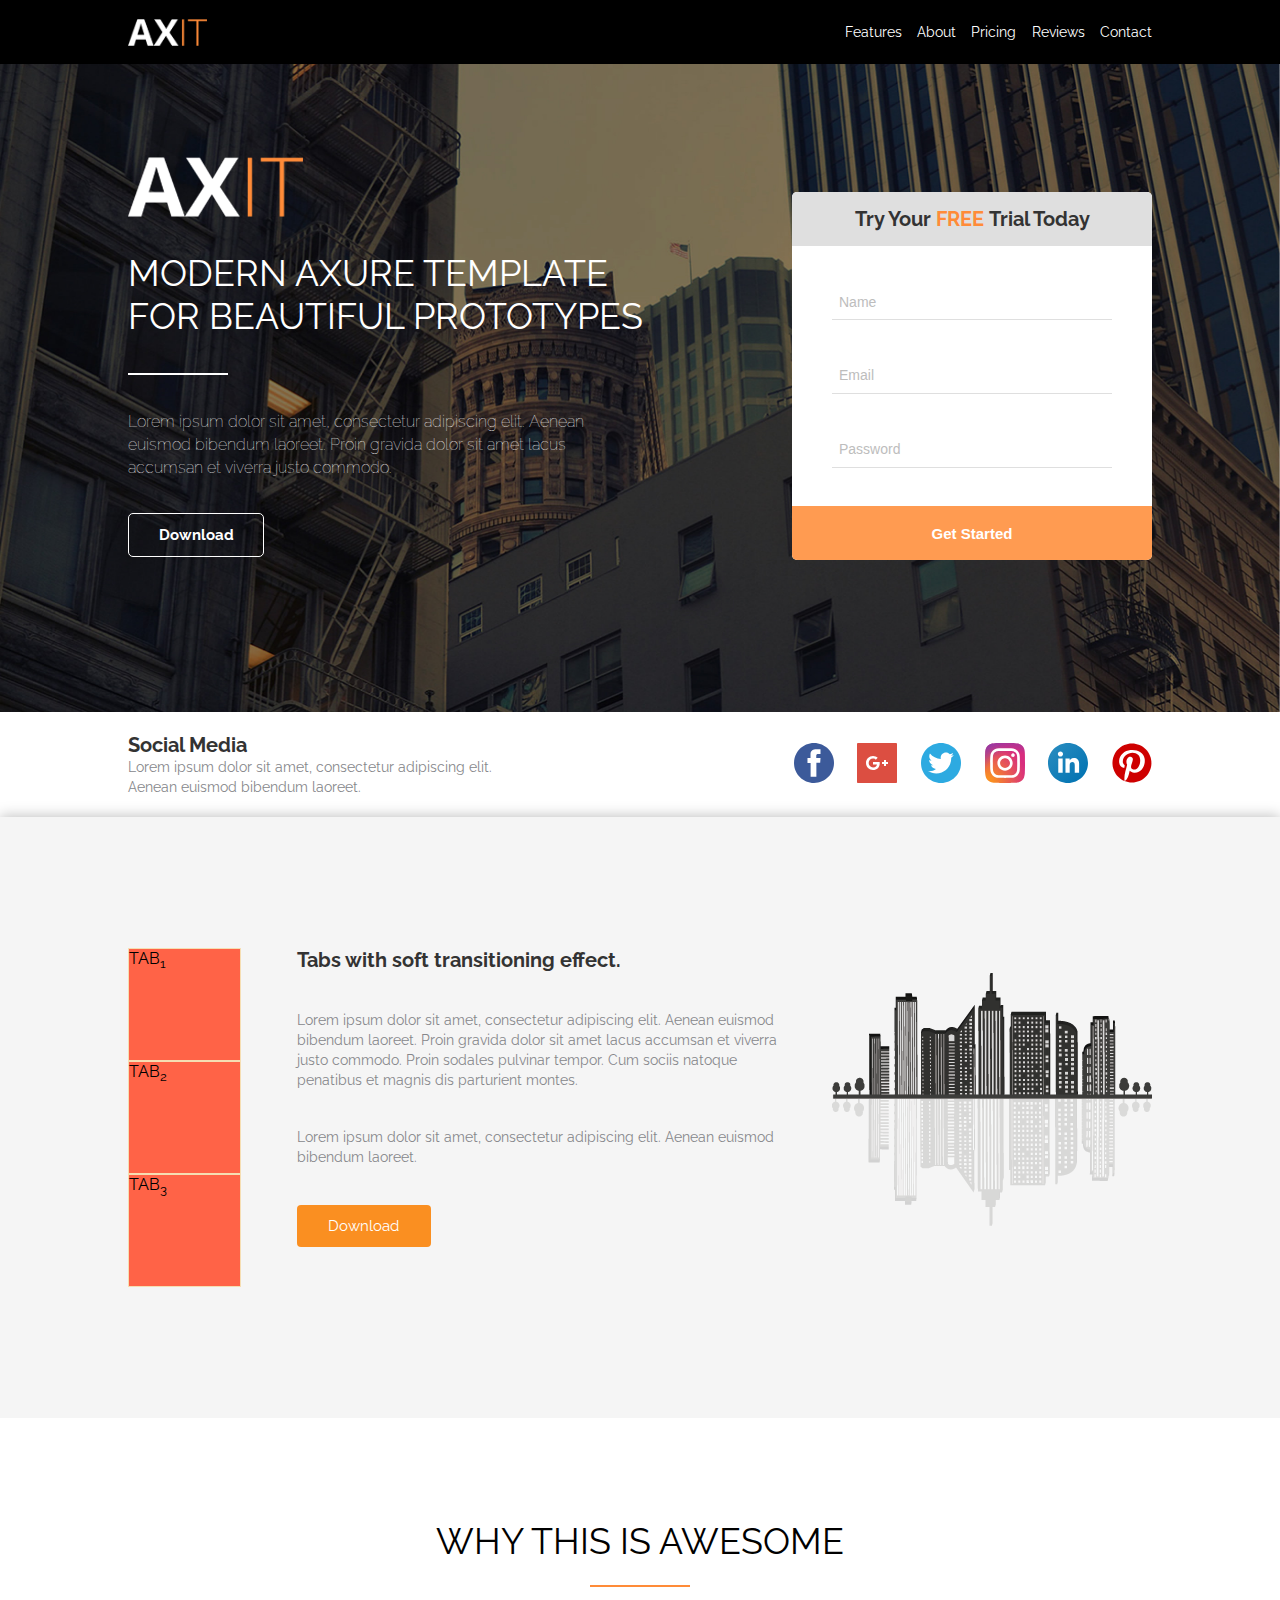
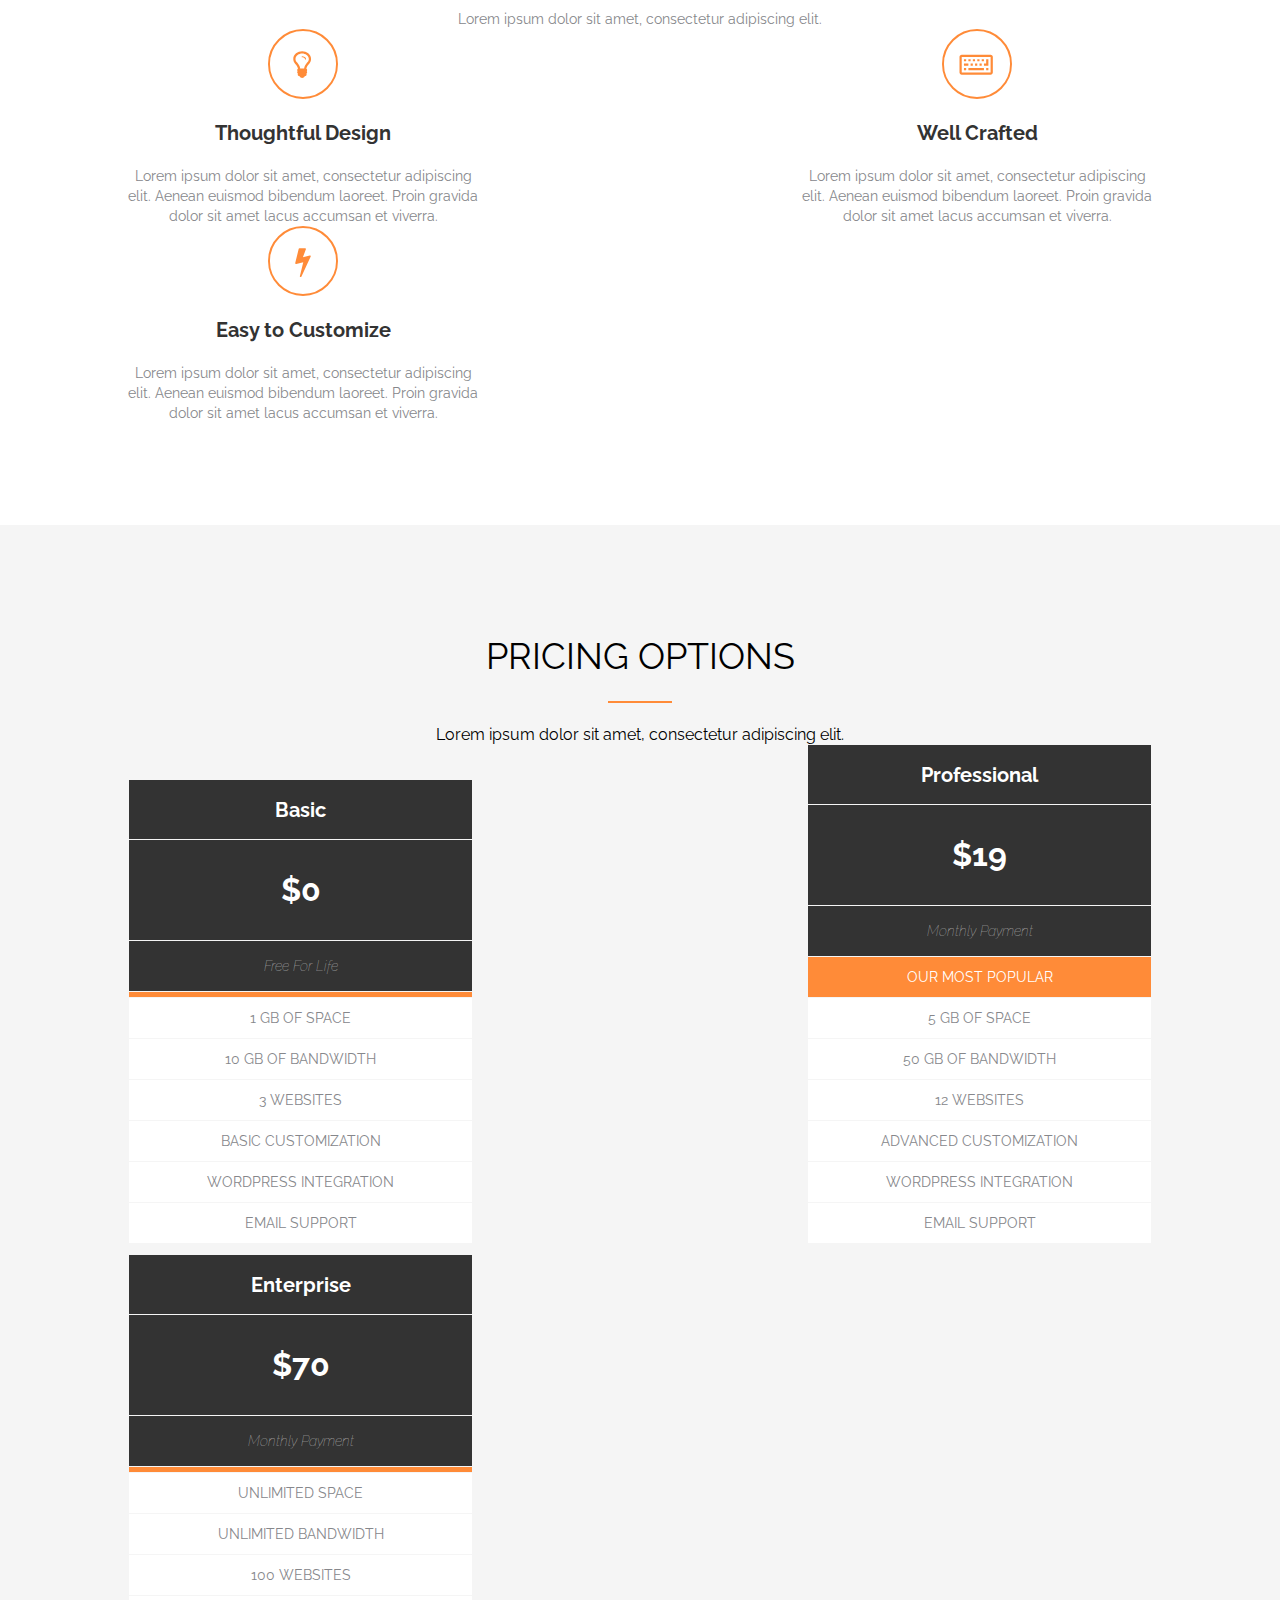
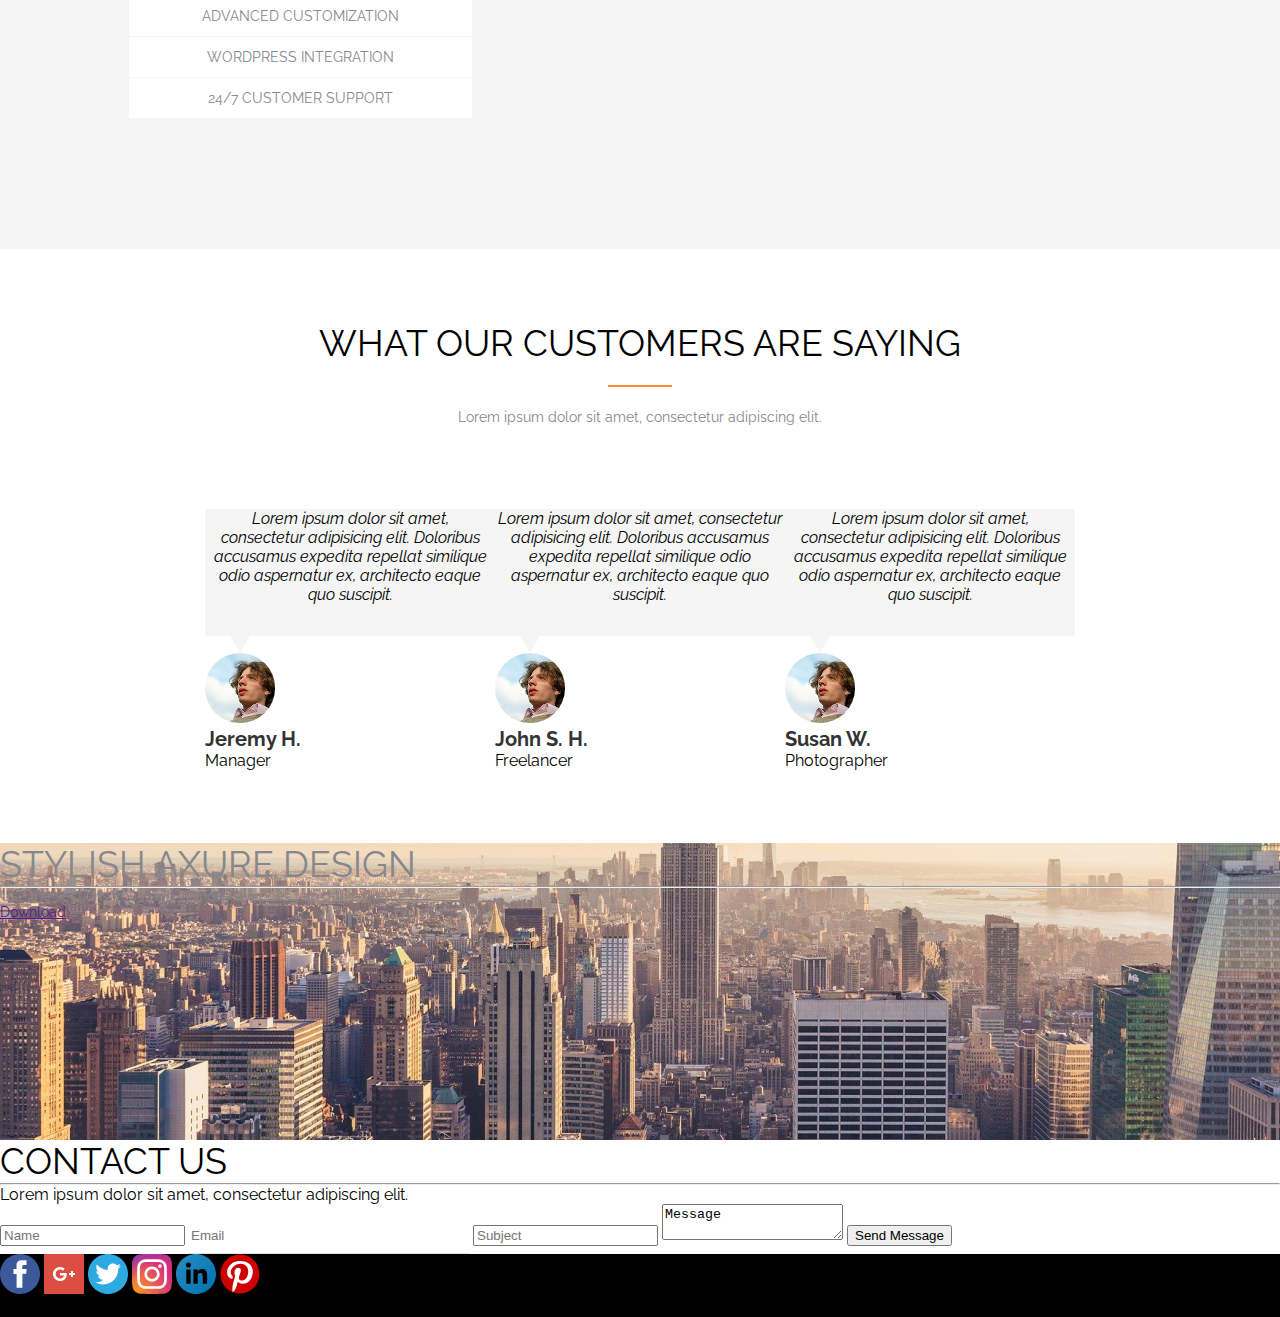
==== commit fcd1edf5: "Searching for mistake..." ====
--- a/index.html
+++ b/index.html
@@ -155,7 +155,7 @@
                     <li>email support</li>
                 </ul>
             </div>
-            <div class="pric ing_section_margin">
+            <div class="pricing_section_margin">
                 <p><b>Enterprise</b></p>
                 <p><data>$70</data></p>
                 <p><em>Monthly Payment</em></p>
@@ -176,15 +176,15 @@
     <!--Testimonials-->
 
     <section class="testimonials_section">
-        <div>
+        <div class="testimonials_section_top">
             <h2>WHAT OUR CUSTOMERS ARE SAYING</h2>
             <hr>
             <p>Lorem ipsum dolor sit amet, consectetur adipiscing elit.</p>
         </div>
-        <div>
-            <div>
-                <div>
-                    <p>Lorem ipsum dolor sit amet,<br>consectetur adipisicing elit. Doloribus<br>accusamus expedita repellat similique<br>odio aspernatur ex, architecto eaque<br>quo suscipit.</p>
+        <div class="testimonials_section_fb">
+            <div class="testimonials_section_about">
+                <div class="testimonials_section_text">
+                    <i>Lorem ipsum dolor sit amet,<br>consectetur adipisicing elit. Doloribus<br>accusamus expedita repellat similique<br>odio aspernatur ex, architecto eaque<br>quo suscipit.</i>
                 </div>
                 <div>
                     <img src="./img/avatar.png" title="Avatar">
@@ -192,9 +192,9 @@
                     <p>Manager</p>
                 </div>
             </div>
-            <div>
-                <div>
-                    <p>Lorem ipsum dolor sit amet,<br>consectetur adipisicing elit. Doloribus<br>accusamus expedita repellat similique<br>odio aspernatur ex, architecto eaque<br>quo suscipit.</p>
+            <div class="testimonials_section_about">
+                <div class="testimonials_section_text">
+                    <i>Lorem ipsum dolor sit amet, consectetur adipisicing elit. Doloribus accusamus expedita repellat similique odio aspernatur ex, architecto eaque quo suscipit.</i>
                 </div>
                 <div>
                     <img src="./img/avatar.png" title="Avatar">
@@ -202,9 +202,9 @@
                     <p>Freelancer</p>
                 </div>
             </div>
-            <div>
-                <div>
-                    <p>Lorem ipsum dolor sit amet,<br>consectetur adipisicing elit. Doloribus<br>accusamus expedita repellat similique<br>odio aspernatur ex, architecto eaque<br>quo suscipit.</p>
+            <div class="testimonials_section_about">
+                <div  class="testimonials_section_text">
+                    <i>Lorem ipsum dolor sit amet,<br>consectetur adipisicing elit. Doloribus<br>accusamus expedita repellat similique<br>odio aspernatur ex, architecto eaque<br>quo suscipit.</i>
                 </div>
                 <div>
                     <img src="./img/avatar.png" title="Avatar">
@@ -246,26 +246,12 @@
 
 <footer class="footer_footer">
     <div>
-        <ul>
-            <li>
-                <a href=""><img src="./img/facebook.svg" alt="Facebook"></a>
-            </li>
-            <li>
-                <a href=""><img src="./img/gplus.svg" alt="Google Plus"></a>
-            </li>
-            <li>
-                <a href=""><img src="./img/twitte.svg" alt="Twitter"></a>
-            </li>
-            <li>
-                <a href=""><img src="./img/instagram.svg" alt="Instagram"></a>
-            </li>
-            <li>
-                <a href=""><img src="./img/linkedin.svg" alt="linkedIn"></a>
-            </li>
-            <li>
-                <a href=""><img src="./img/pinterest.svg" alt="Pinterest"></a>
-            </li>
-        </ul>
+        <a href=""><img src="./img/facebook.svg" alt="Facebook"></a>
+        <a href=""><img src="./img/gplus.svg" alt="Google Plus"></a>
+        <a href=""><img src="./img/twitte.svg" alt="Twitter"></a>
+        <a href=""><img src="./img/instagram.svg" alt="Instagram"></a>
+        <a href=""><img src="./img/linkedin.svg" alt="linkedIn"></a>
+        <a href=""><img src="./img/pinterest.svg" alt="Pinterest"></a>
     </div>
     <div>
         <p>© 2015 Axure Themes</p>
--- a/css/style.css
+++ b/css/style.css
@@ -297,7 +297,7 @@
 
 .process_article {
     display: flex;
-    flex-wrap: nowrap;
+    flex-wrap: wrap;
     box-sizing: border-box;
     flex-direction: column;
     align-items: center;
@@ -314,8 +314,7 @@
     flex-direction: column;
     justify-content: space-between;
     align-items: center;
-    width: 425px;
-    height: 109px;
+    min-height: 109px;
 }
 
 .process_article_top p {
@@ -378,7 +377,7 @@
     justify-content: space-between;
     flex-direction: column;
     align-items: center;
-    height: 109px;
+    min-height: 109px;
 }
 
 .pricing_section_top hr {
@@ -474,24 +473,94 @@
 /*<!--Testimonials-->*/
 
 .testimonials_section {
+    display: flex;
+    flex-wrap: wrap;
+    flex-direction: column;
+    justify-content:space-between;
+    align-items: center;
+    box-sizing: border-box;
+    width: 100%;
+    min-height: 594px;
     background-color: #ffffff;
+    padding: 73px 10%;
+}
+
+.testimonials_section_top {
+    display: flex;
+    flex-wrap: nowrap;
+    justify-content:space-between;
+    flex-direction: column;
+    align-items: center;
+    min-height: 105px;
+}
+
+.testimonials_section_top hr {
+    height: 2px;
+    background-color: #FF8B38;
+    width: 64px;
+    border: 0;
+}
+
+.testimonials_section_top p {
+    font-size: 14px;
+    line-height: 20px;
+    color: #86878B;
+}
+
+.testimonials_section_fb {
+    display: flex;
+    flex-wrap: wrap;
+    justify-content: space-between;
+    text-align: left;
+}
+
+.testimonials_section_about{
+    width: 290px;
+    min-height: 225px;
+}
+
+.testimonials_section_text{
+    background-image: url(../img/disclamer.png);
+    background-repeat: no-repeat;
+    background-position: 0 0;
+    text-align: center;
+    width: 100%;
+    min-height: 144px;
+}
+
+.testimonials_section_text i {
+    
 }
 
 /*<!--Custom Sections-->*/
 
 .custom_section {
+    font-size: 14px;
+    color: #86878B;
+    background-image: url(../img/background_down.jpg);
+    background-repeat: no-repeat;
+    width: 100%;
+    min-height: 297px;
     background-color: #F5F5F5;
 }
 
+
+
 /*<!--Contact Us-->*/
 
 .contact_section {
+    display: flex;
+    flex-direction: column;
+    justify-content: center;
     background-color: #ffffff;
 }
 
 /*<!--Footer-->*/
 
 .footer_footer {
+    display: flex;
+    flex-wrap: wrap;
+    flex-direction: column;
     background-color: black;
 }
 
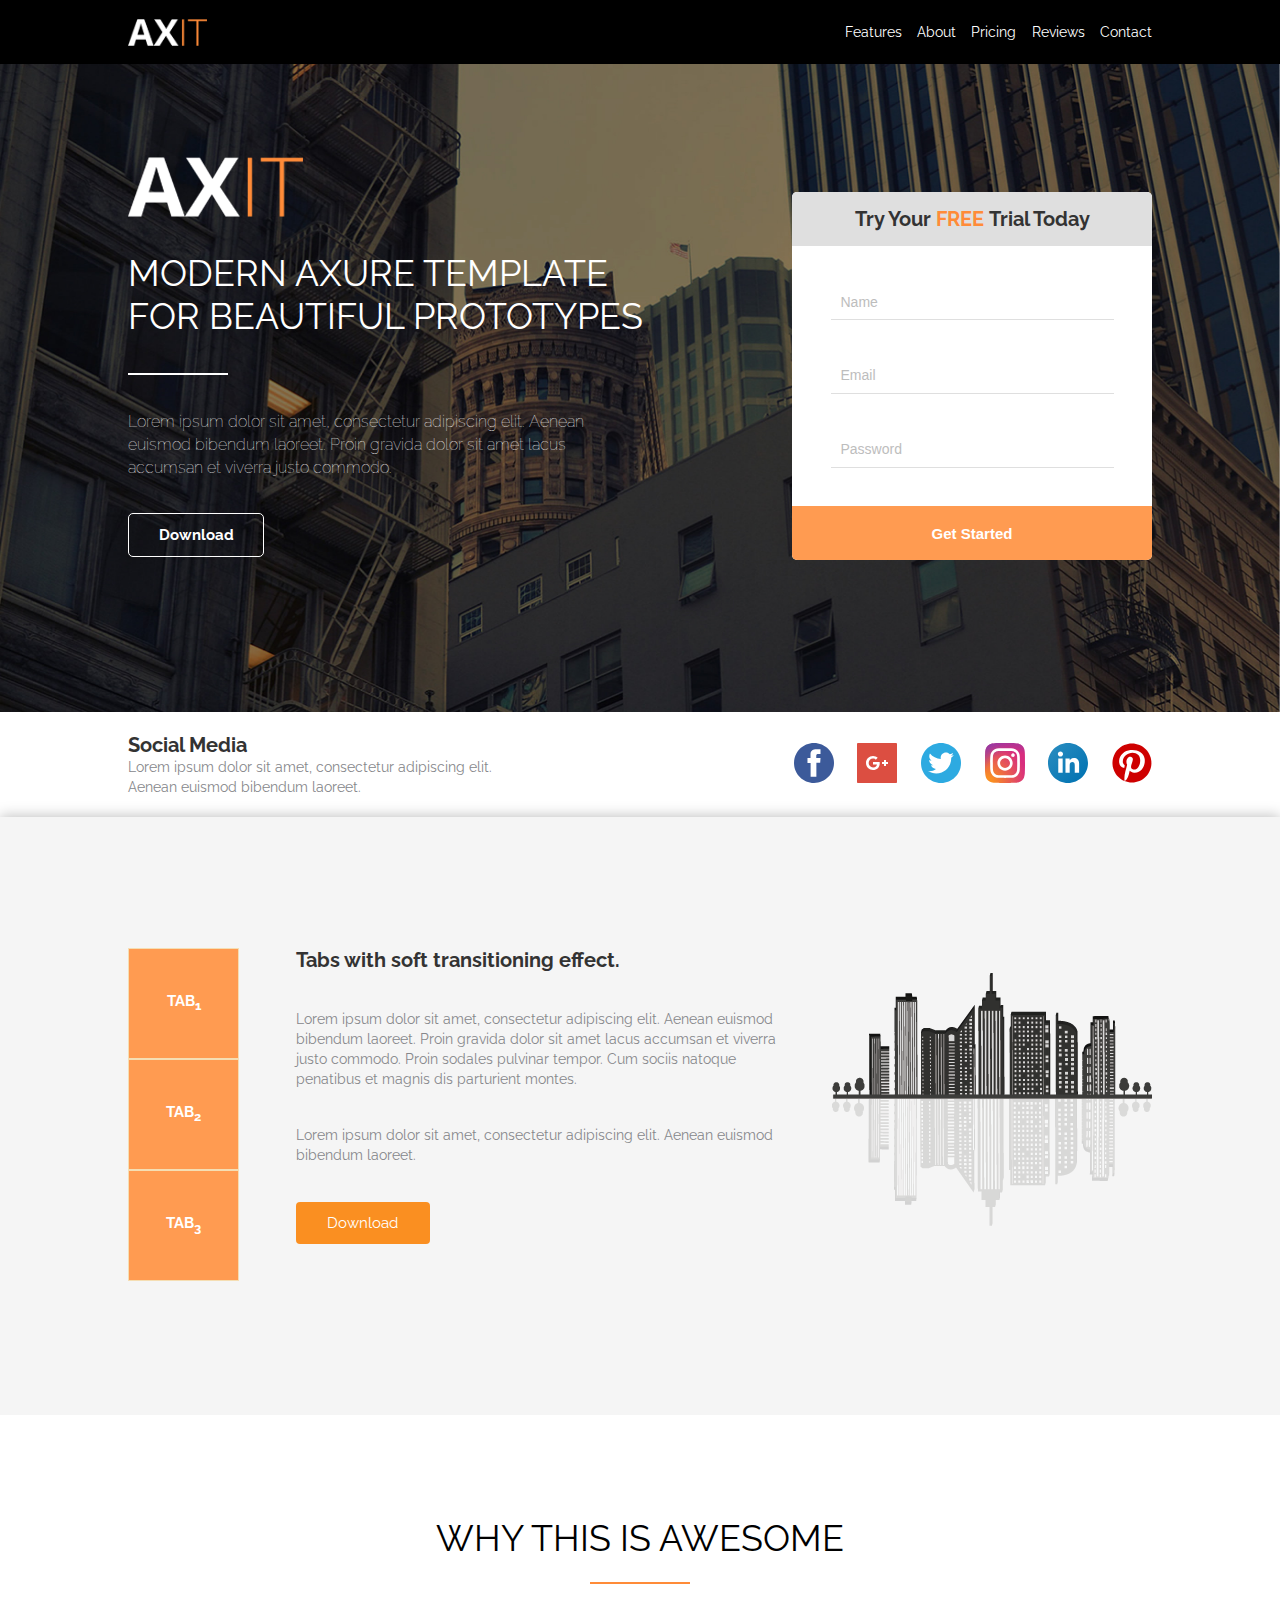
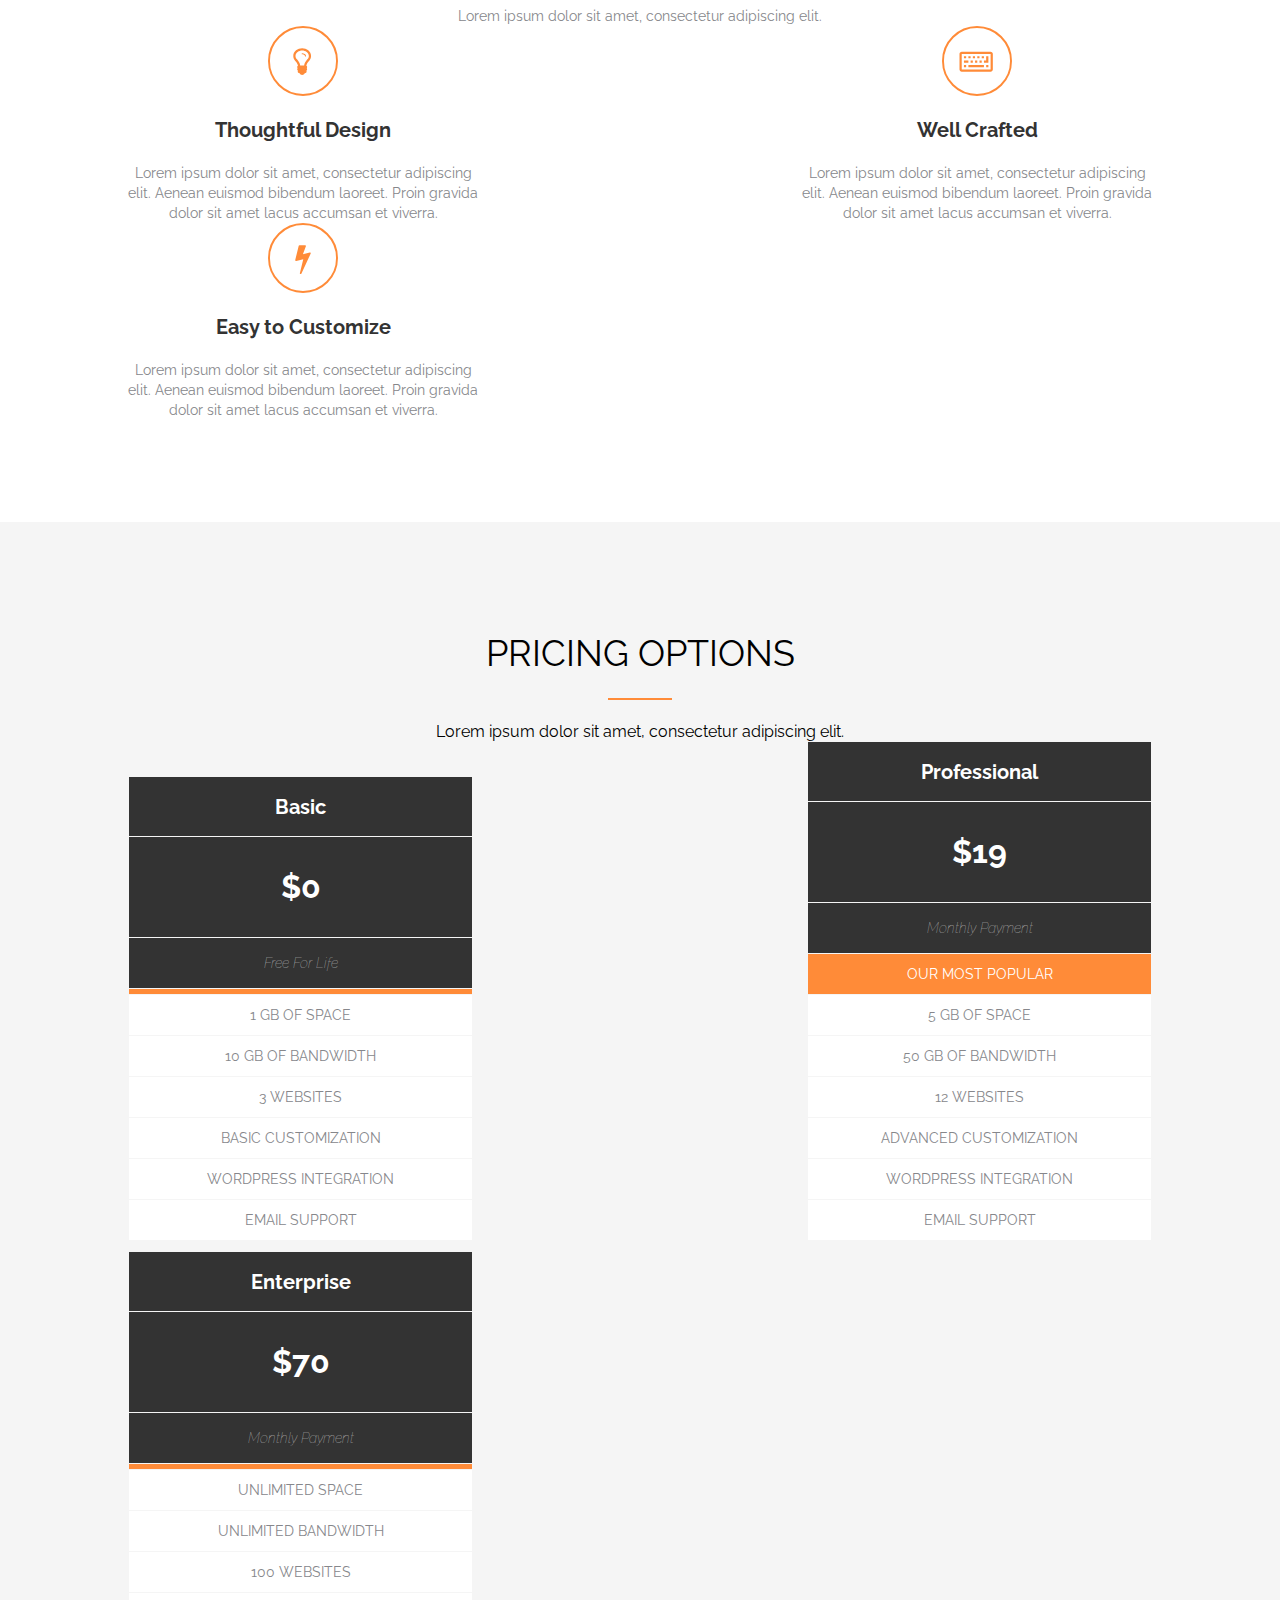
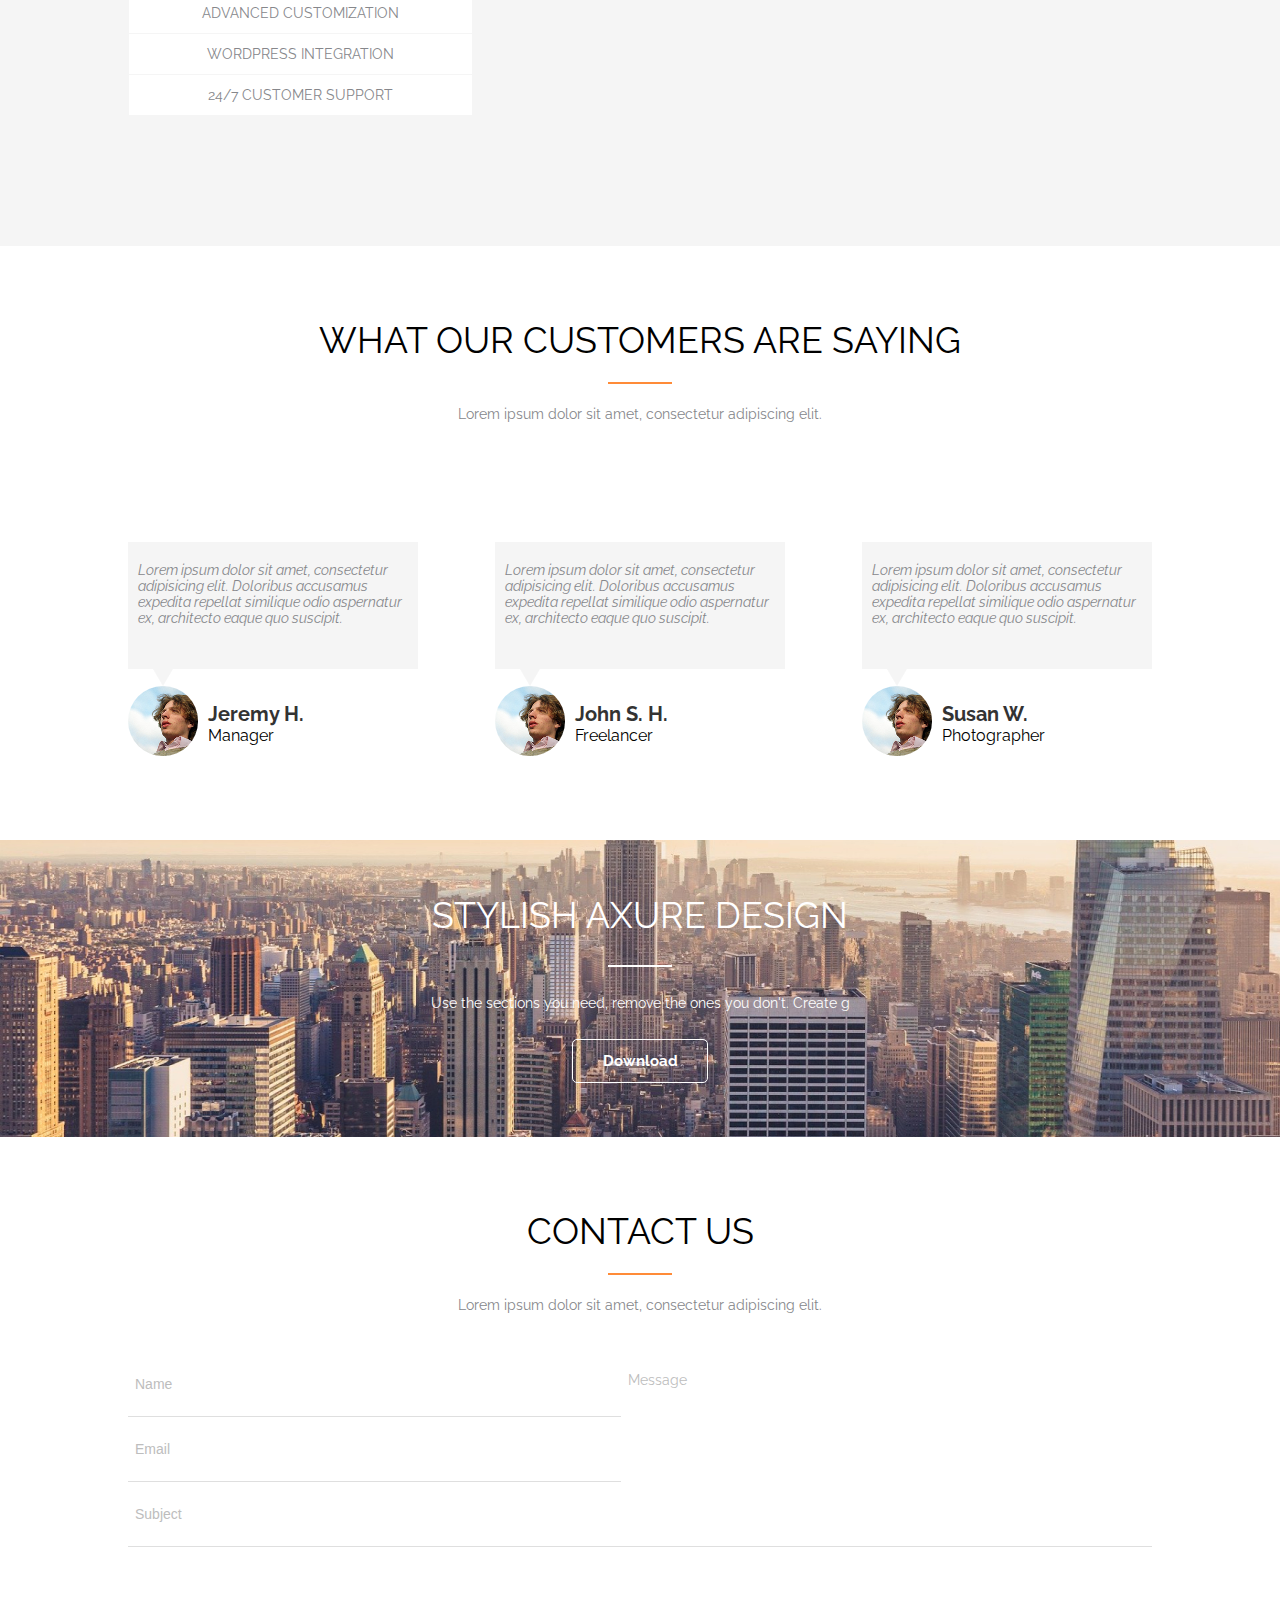
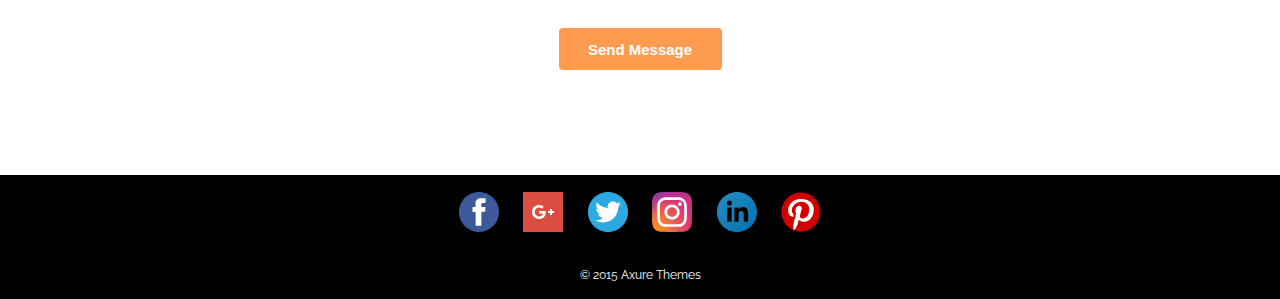
==== commit 728dae8d: "Finished - interface" ====
--- a/index.html
+++ b/index.html
@@ -45,12 +45,12 @@
             <a href="" title="Download">Download</a>
         </div>
         <!--Form-->
-        <form class="logo_background_form">
+        <form class="logo_background_form" id="get_start" action="https://echo.htmlacademy.ru" method="POST" aria-label="Send message">
             <h3>Try Your <span>&nbspFREE&nbsp</span> Trial Today</h3>              
-            <input type="text" value="" placeholder="Name">
-            <input type="email" value="" placeholder="Email">
-            <input type="password" value="" placeholder="Password">
-            <button type="button">Get Started</button>
+            <input type="text" name="name_top" value="" placeholder="Name" id="get_start">
+            <input type="email" name="email_top" value="" placeholder="Email" id="get_start" >
+            <input type="password" name="password_top" value="" placeholder="Password" id="get_start">
+            <button form="get_start" type="submit">Get Started</button>
         </form>
     </div>
 
@@ -184,32 +184,38 @@
         <div class="testimonials_section_fb">
             <div class="testimonials_section_about">
                 <div class="testimonials_section_text">
-                    <i>Lorem ipsum dolor sit amet,<br>consectetur adipisicing elit. Doloribus<br>accusamus expedita repellat similique<br>odio aspernatur ex, architecto eaque<br>quo suscipit.</i>
-                </div>
-                <div>
-                    <img src="./img/avatar.png" title="Avatar">
-                    <h3>Jeremy H.</h3>
-                    <p>Manager</p>
+                    <i>Lorem ipsum dolor sit amet, consectetur adipisicing elit. Doloribus accusamus expedita repellat similique odio aspernatur ex, architecto eaque quo suscipit.</i>
+                </div>
+                <div class="testimonials_section_avatar">
+                    <div><img src="./img/avatar.png" title="Avatar"></div>
+                    <div class="testimonials_section_name">
+                        <h3>Jeremy H.</h3>
+                        <p>Manager</p>
+                    </div>
                 </div>
             </div>
             <div class="testimonials_section_about">
                 <div class="testimonials_section_text">
                     <i>Lorem ipsum dolor sit amet, consectetur adipisicing elit. Doloribus accusamus expedita repellat similique odio aspernatur ex, architecto eaque quo suscipit.</i>
                 </div>
-                <div>
-                    <img src="./img/avatar.png" title="Avatar">
-                    <h3>John S. H.</h3>
-                    <p>Freelancer</p>
+                <div class="testimonials_section_avatar">
+                    <div><img src="./img/avatar.png" title="Avatar"></div>
+                    <div class="testimonials_section_name">
+                        <h3>John S. H.</h3>
+                        <p>Freelancer</p>
+                    </div>
                 </div>
             </div>
             <div class="testimonials_section_about">
                 <div  class="testimonials_section_text">
-                    <i>Lorem ipsum dolor sit amet,<br>consectetur adipisicing elit. Doloribus<br>accusamus expedita repellat similique<br>odio aspernatur ex, architecto eaque<br>quo suscipit.</i>
-                </div>
-                <div>
-                    <img src="./img/avatar.png" title="Avatar">
-                    <h3>Susan W.</h3>
-                    <p>Photographer</p>
+                    <i>Lorem ipsum dolor sit amet, consectetur adipisicing elit. Doloribus accusamus expedita repellat similique odio aspernatur ex, architecto eaque quo suscipit.</i>
+                </div>
+                <div class="testimonials_section_avatar">
+                    <div><img src="./img/avatar.png" title="Avatar"></div>
+                    <div class="testimonials_section_name">
+                        <h3>Susan W.</h3>
+                        <p>Photographer</p>
+                    </div>
                 </div>
             </div>
         </div>
@@ -227,17 +233,25 @@
     <!--Contact Us-->
     
     <section class="contact_section">
-        <div>
+        <div class="contact_section_contact">
             <h2>CONTACT US</h2>
             <hr>
             <p>Lorem ipsum dolor sit amet, consectetur adipiscing elit.</p>
         </div>
-        <form>
-            <input type="text" value="" placeholder="Name">
-            <input type="email" value="" placeholder="Email">
-            <input type="text"  value="" placeholder="Subject">
-            <textarea>Message</textarea>
-            <button type="button">Send Message</button>
+        <form id="contact" action="https://echo.htmlacademy.ru" method="POST" aria-label="Send message">
+            <div class="contact_section_form">
+               <div class="contact_section_form_top">
+                    <input type="text" name="name_bot" value="" id="contact" placeholder="Name">
+                    <input type="email" name="email_bot" value="" id="contact" placeholder="Email">
+                    <input type="text" name="subject_bot"  value="" id="contact" placeholder="Subject">
+               </div>
+                <div  class="contact_section_form_bottom">
+                    <textarea id="contact" name="textarea" placeholder="Message" ></textarea>
+                </div>
+            </div>
+            <div class="contact_section_form_button">
+                <button type="submit" form="contact">Send Message</button>
+            </div>
         </form>
     </section>   
 </main>
@@ -245,7 +259,7 @@
 <!--Footer-->
 
 <footer class="footer_footer">
-    <div>
+    <div class="footer_footer_a">
         <a href=""><img src="./img/facebook.svg" alt="Facebook"></a>
         <a href=""><img src="./img/gplus.svg" alt="Google Plus"></a>
         <a href=""><img src="./img/twitte.svg" alt="Twitter"></a>
--- a/css/style.css
+++ b/css/style.css
@@ -113,7 +113,7 @@
     font-weight: lighter;
     }
 
-.logo_background a {
+.logo_background a, .custom_section a  {
     font-size: 15px;
     font-weight: bolder;
     text-decoration: none;
@@ -163,7 +163,7 @@
     color: #FF8B38;
 }
 
-.logo_background_form button{
+.logo_background_form button {
     display: flex;
     flex-wrap: nowrap;
     border-radius: 0 0 5px 5px;
@@ -179,16 +179,16 @@
     color: #FFFFFF;
 }
 
-.logo_background_form input[type=text], 
-                      input[type=email],
-                      input[type=password] {
+
+#get_start input[type=text], 
+#get_start input[type=email],
+#get_start input[type=password] {
     background-color: white;
     border: transparent;
     border-bottom: 1px solid #DFDFDF;
     width: 276px;
     height: 32px;
-    
-    
+    padding-left: 5px;       
 }
 
 .logo_background_form input::placeholder {
@@ -250,9 +250,16 @@
 }
 
 .features_section_tab div {
-    background-color: tomato;
+    box-sizing: border-box;
+    background-color: #FF9B51;
+    font-size: 15px;
+    text-align: center;
+    font-weight: bold;
+    line-height: 20px;
+    color: white;
     width: 111px;
     height: 111px;
+    padding-top: 42px;
     border: 1px solid wheat;
 }
 
@@ -477,7 +484,6 @@
     flex-wrap: wrap;
     flex-direction: column;
     justify-content:space-between;
-    align-items: center;
     box-sizing: border-box;
     width: 100%;
     min-height: 594px;
@@ -520,52 +526,178 @@
 }
 
 .testimonials_section_text{
+    padding: 20px 10px;
+    box-sizing: border-box;
     background-image: url(../img/disclamer.png);
     background-repeat: no-repeat;
     background-position: 0 0;
-    text-align: center;
+    text-align: left;
+    font-size: 14px;
+    color: #86878B;
     width: 100%;
     min-height: 144px;
 }
 
-.testimonials_section_text i {
-    
+.testimonials_section_avatar {
+    display: flex;
+    flex-wrap: nowrap;
+    align-items: center;
+}
+
+.testimonials_section_name {
+    box-sizing: border-box;
+    padding-left: 10px;
 }
 
 /*<!--Custom Sections-->*/
 
 .custom_section {
-    font-size: 14px;
-    color: #86878B;
+    display: flex;
+    flex-wrap: nowrap;
+    box-sizing: border-box;
+    flex-direction: column;
+    justify-content: space-between;
+    background-size: 100% 100%;
+    align-items: center;
+    font-size: 14px;
+    color: white;
     background-image: url(../img/background_down.jpg);
     background-repeat: no-repeat;
+    background-position: 0 0;
+    height: 297px;
+    background-color: #F5F5F5;
+    padding: 54px 10%;
+}
+
+.custom_section hr {
+    height: 2px;
+    width: 64px;
+    border: transparent;
+    background-color: white;
+}
+
+/*<!--Contact Us-->*/
+
+.contact_section {
+    display: flex;
+    flex-direction: column;
+    box-sizing: border-box;
+    justify-content: space-between;
+    background-color: #ffffff;
+    padding: 73px 10% 105px;
+    height: 638px;
+}
+
+.contact_section_contact {
+    display: flex;
+    flex-wrap: nowrap;
+    justify-content:space-between;
+    flex-direction: column;
+    align-items: center;
+    min-height: 105px;
+}
+
+.contact_section_contact hr {
+    height: 2px;
+    background-color: #FF8B38;
+    width: 64px;
+    border: 0;
+}
+
+.contact_section_contact p {
+    font-size: 14px;
+    line-height: 20px;
+    color: #86878B;
+}
+
+
+.contact_section_form {
+    display: flex;
+    justify-content:space-evenly;
+}
+
+.contact_section_form_top {
+ 
+    min-height: 186px;
+
+}
+
+.contact_section_form_bottom {
+    
+}
+
+#contact input[type=text], 
+#contact input[type=email] {
+    background-color: white;
+    border: transparent;
+    border-bottom: 1px solid #DFDFDF;
     width: 100%;
-    min-height: 297px;
-    background-color: #F5F5F5;
-}
-
-
-
-/*<!--Contact Us-->*/
-
-.contact_section {
-    display: flex;
-    flex-direction: column;
-    justify-content: center;
-    background-color: #ffffff;
-}
+    height: 62px;       
+}
+
+.contact_section_form input::placeholder,
+.contact_section_form textarea::placeholder {
+    font-family: inherit;
+    color: #BDBDBD;
+    font-size: 14px;
+    line-height: 16px;
+    padding-left: 5px;
+}
+
+.contact_section_form_button {
+    display: flex;
+    justify-content: center;
+    padding-top: 77px;
+}
+
+.contact_section_form_button button {
+    display: flex;
+    flex-wrap: nowrap;
+    border-radius: 4px;
+    justify-content: center;
+    align-items: center;
+    height: 42px;
+    width: 163px;
+    background-color: #FF9B51;
+    border: transparent;
+    cursor:pointer;
+    font-size: 15px;
+    font-weight: bolder;
+    color: #FFFFFF;
+}
+
+.contact_section_form textarea{
+    font-family: inherit;
+    padding-top: 20px;
+    border: transparent;
+    border-bottom: 1px solid #DFDFDF;
+    resize: none;
+    width: 527px;
+    min-height: 172px;
+}
+
 
 /*<!--Footer-->*/
 
 .footer_footer {
     display: flex;
     flex-wrap: wrap;
-    flex-direction: column;
+    box-sizing: ;
+    flex-direction: column;
+    color: white;
+    font-size: 12px;
     background-color: black;
-}
-
-
-
+    align-items: center;
+    justify-content: space-around;
+    min-height: 124px;
+}
+
+.footer_footer_a {
+    display: flex;
+    flex-wrap: wrap;
+    justify-content: space-between;
+    min-width: 362px;
+}
 
 
 /* --- Universal selector - will use for all elements --- 
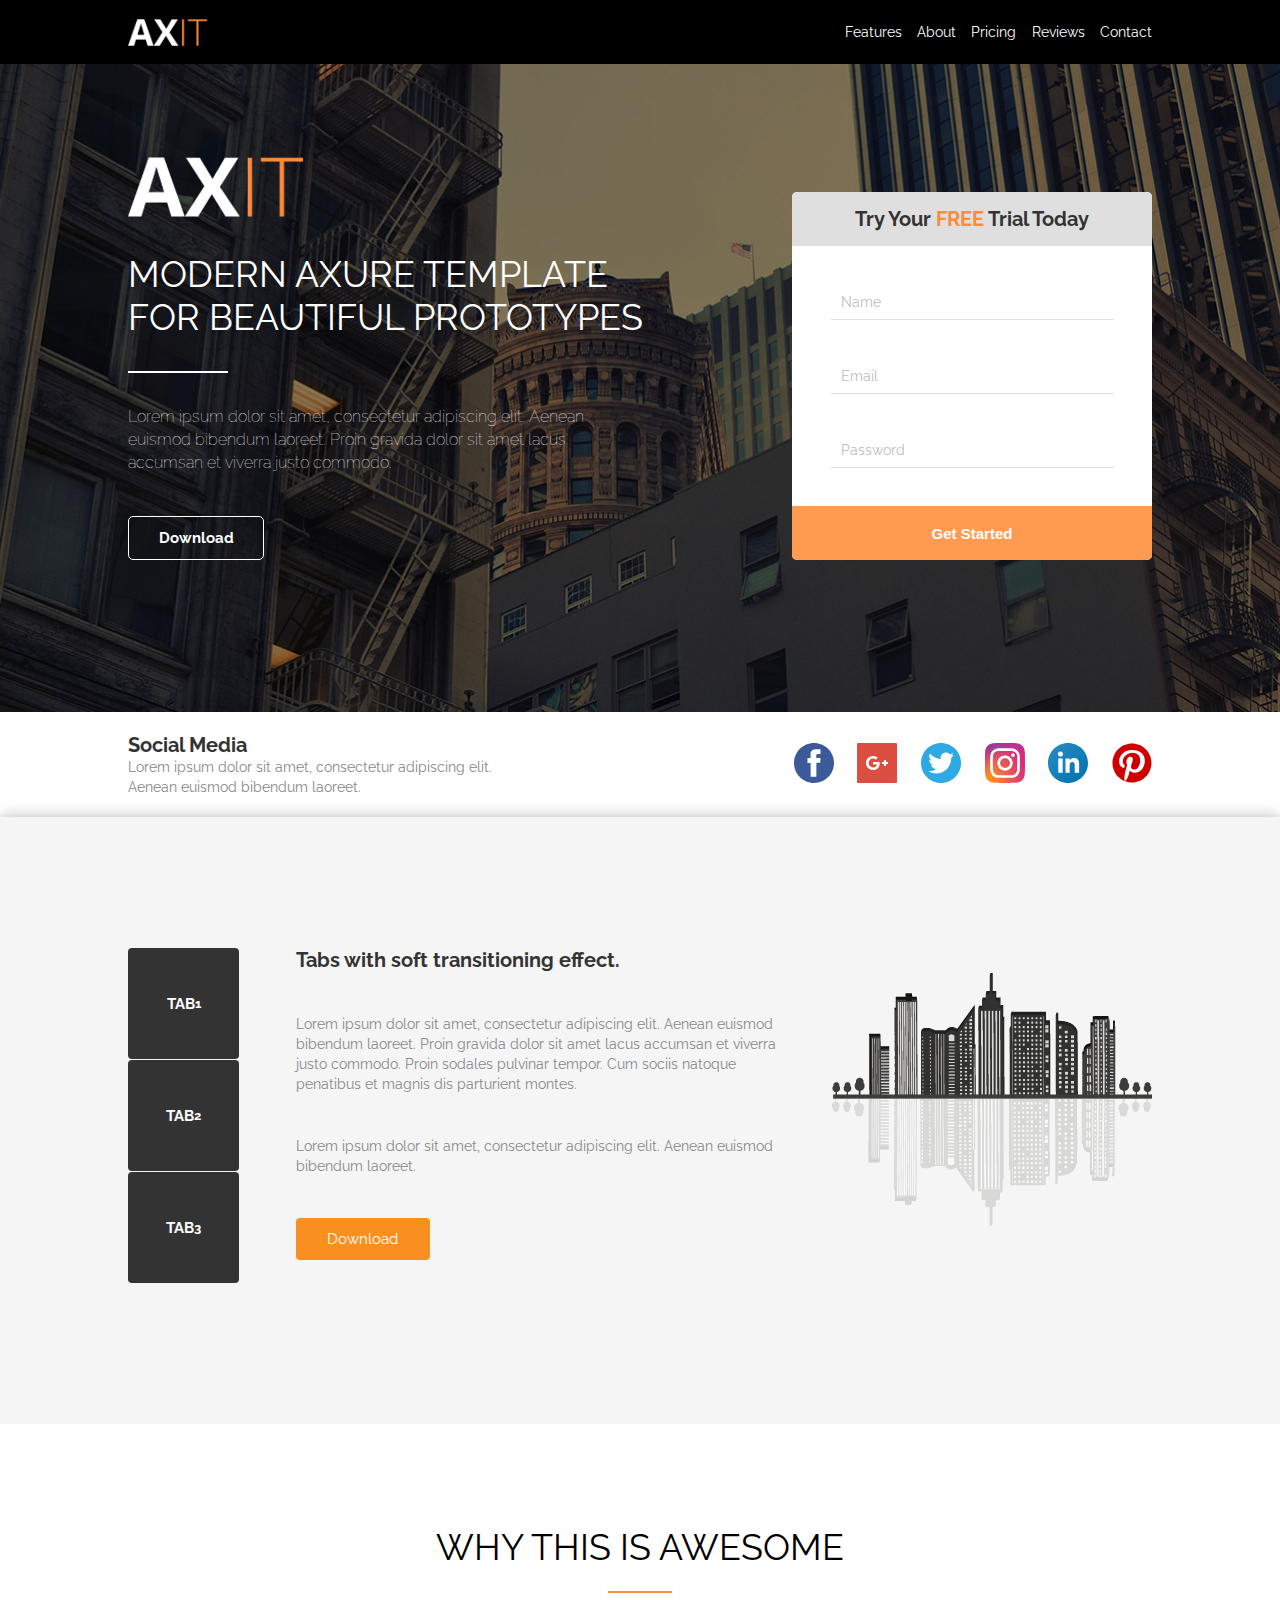
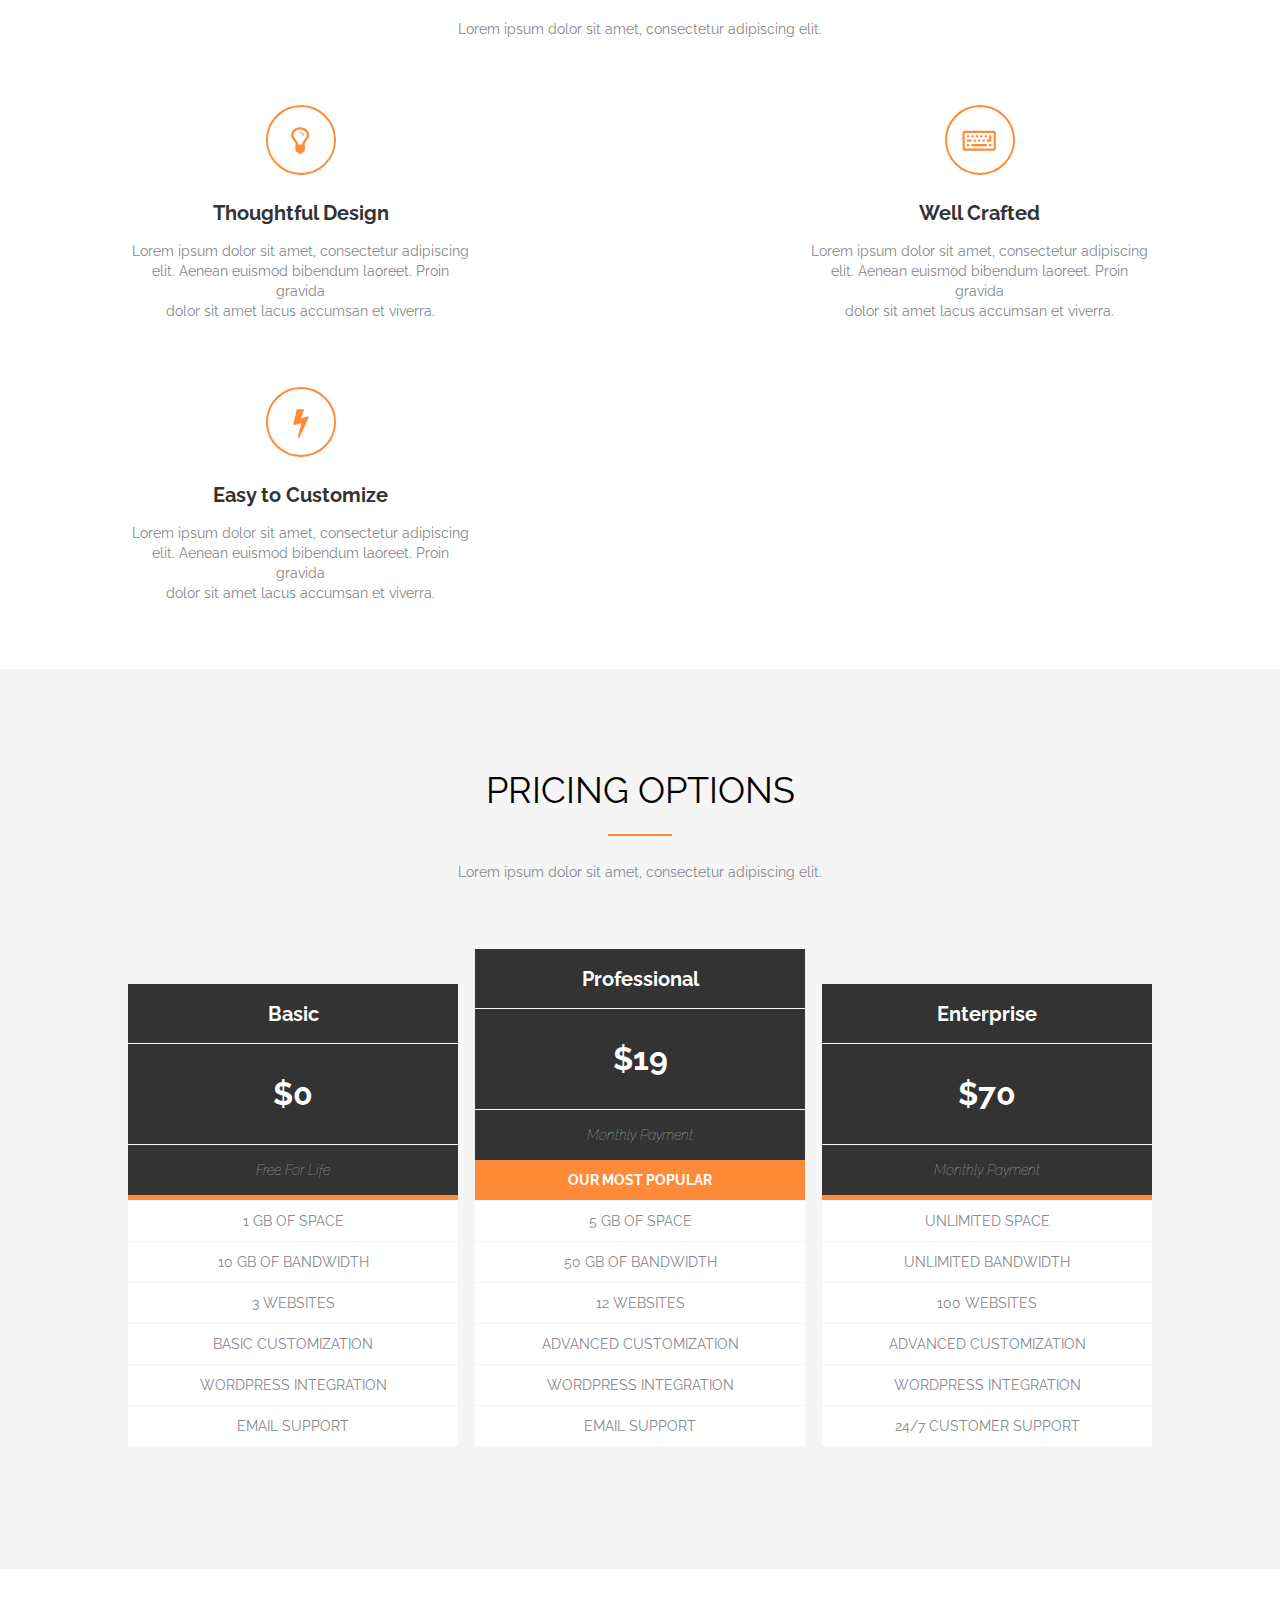
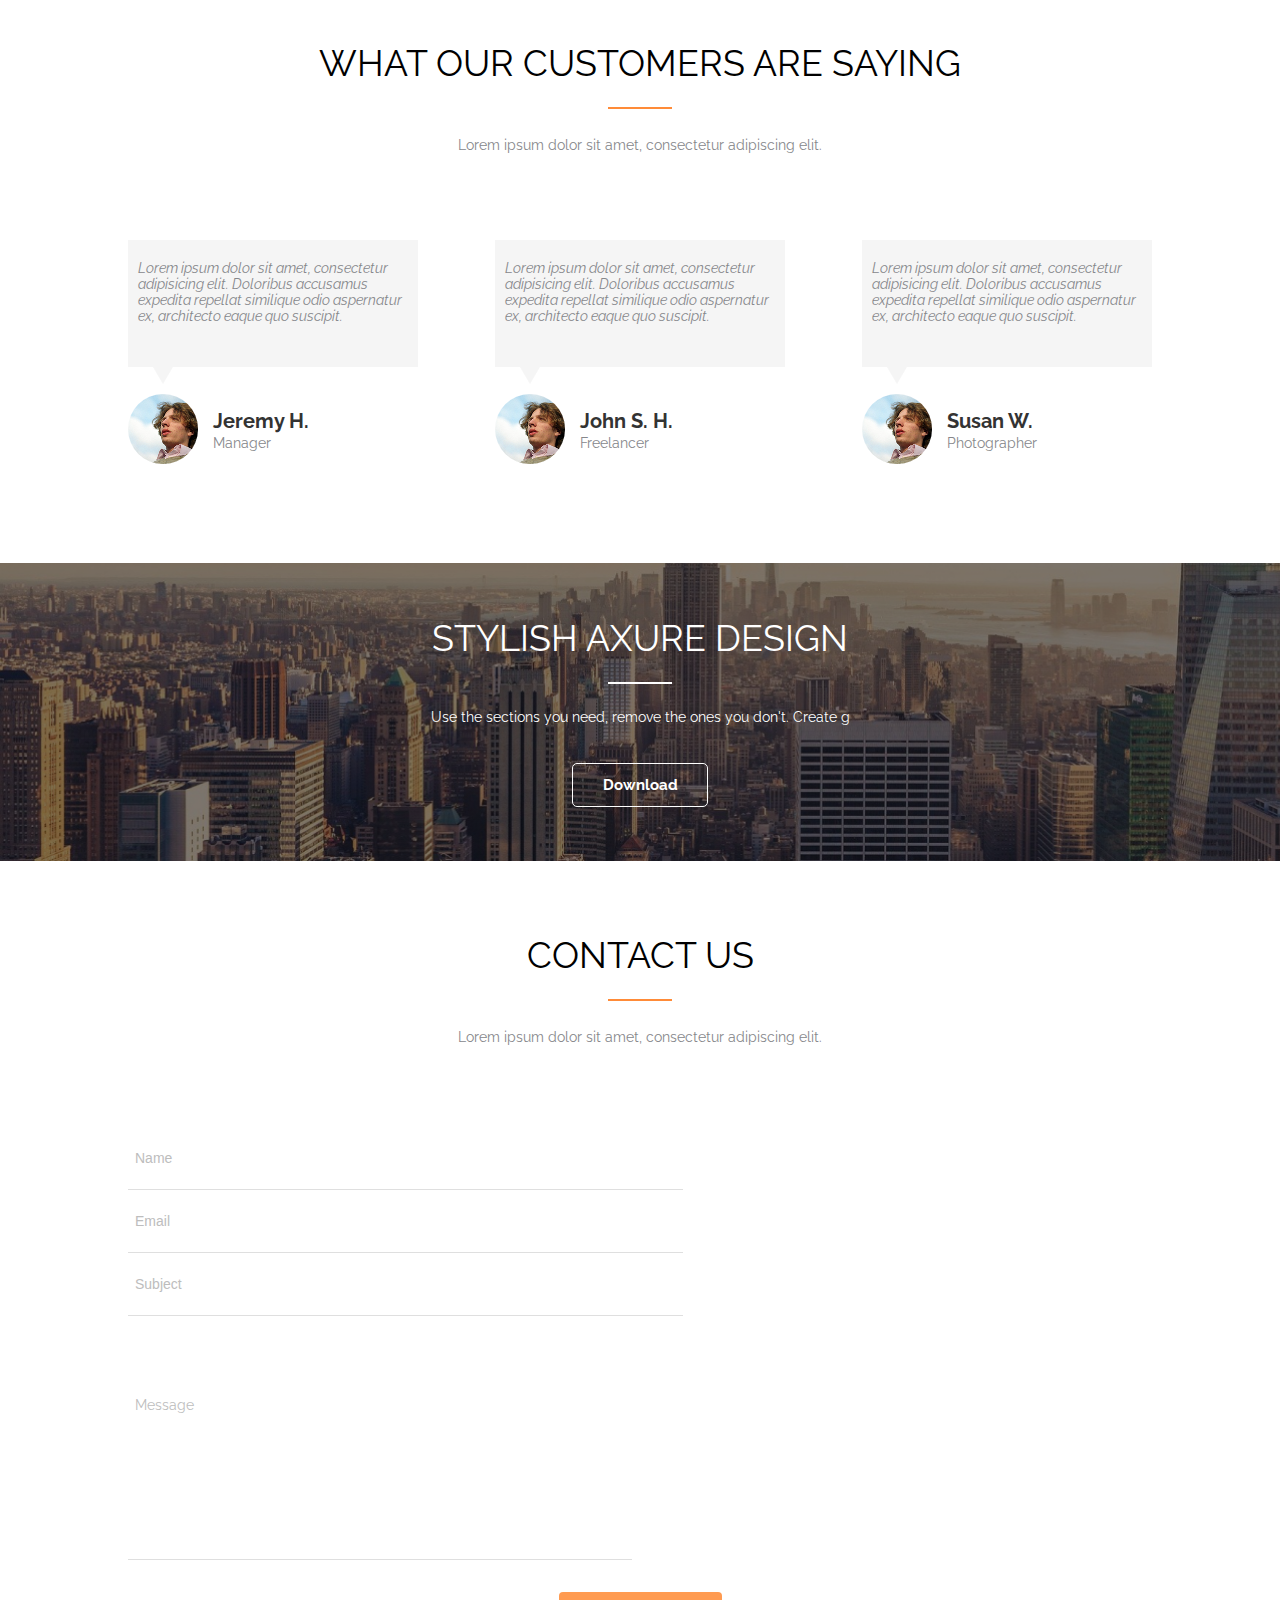
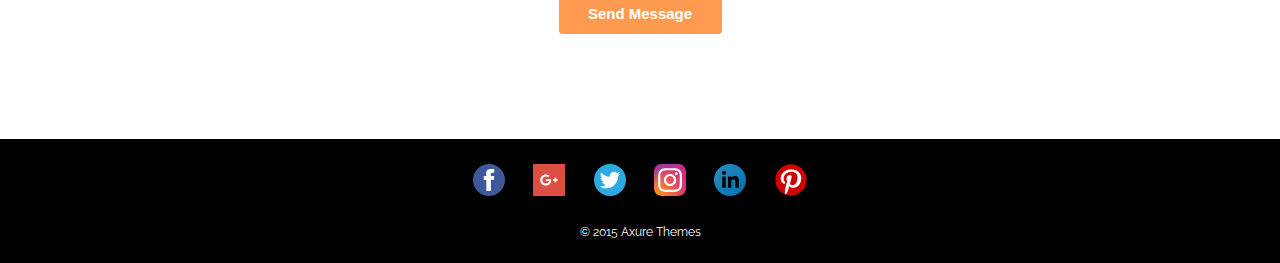
==== commit b970049f: "Travel - final edition - every mistakes fixed - buttons was animated" ====
--- a/index.html
+++ b/index.html
@@ -11,15 +11,12 @@
     <link rel="stylesheet" href="css/style.css">
 </head>
 
-<body>
-
 <!--Navbar-->
 <header class="header_background">
-
     <div class="header_section_logo">
         <a href=""><img src="./img/logo_header.png" alt="AXIT Logo"></a>
     </div>
-    <nav class="link header_section_nav"><!--At present time don't use ul-li, because use nav-->
+    <nav class="header_section_nav"><!--At present time don't use ul-li, because use nav-->
         <a href="">Features</a>
         <a href="">About</a>
         <a href="">Pricing</a>
@@ -29,12 +26,12 @@
 
 </header>
 
+<main>
+
 <!--Header Logo-->
-<main>
 
     <div class="logo_background">
-        <!--AXIT-->
-        <div class="logo_background_text">
+        <div>
             <img src="./img/logo_header.png" alt="AXIT Logo">
             <h2>MODERN AXURE TEMPLATE<br>FOR BEAUTIFUL PROTOTYPES</h2>
             <hr>
@@ -42,27 +39,26 @@
                 euismod bibendum laoreet. Proin gravida dolor sit amet lacus<br>
                 accumsan et viverra justo commodo.
             </p>
-            <a href="" title="Download">Download</a>
-        </div>
-        <!--Form-->
+            <a class="g_button" href="" title="Download">Download</a>
+        </div>
         <form class="logo_background_form" id="get_start" action="https://echo.htmlacademy.ru" method="POST" aria-label="Send message">
-            <h3>Try Your <span>&nbspFREE&nbsp</span> Trial Today</h3>              
+            <h3>Try Your <span>FREE</span> Trial Today</h3>              
             <input type="text" name="name_top" value="" placeholder="Name" id="get_start">
             <input type="email" name="email_top" value="" placeholder="Email" id="get_start" >
             <input type="password" name="password_top" value="" placeholder="Password" id="get_start">
-            <button form="get_start" type="submit">Get Started</button>
+            <button class="o_button" form="get_start" type="submit">Get Started</button>
         </form>
     </div>
 
     <!--Brandbar-->
 
-    <section class="social_media_section">
+    <section class="social_media">
         <div>
             <h3>Social Media</h3>
             <p>Lorem ipsum dolor sit amet, consectetur adipiscing elit.<br>
                Aenean euismod bibendum laoreet.</p>
         </div>
-        <div class="social_media_section_social">
+        <div class="social_media_section">
             <a href=""><img src="./img/facebook.svg" alt="Facebook"></a>
             <a href=""><img src="./img/gplus.svg" alt="Google Plus"></a>        
             <a href=""><img src="./img/twitte.svg" alt="Twitter"></a>            
@@ -76,15 +72,15 @@
 
     <section class="features_section">
         <div class="features_section_tab">
-            <div>TAB<sub>1</sub></div>
-            <div>TAB<sub>2</sub></div>
-            <div>TAB<sub>3</sub></div>
+            <a href=""><div class="features_section_tab_c">TAB<sub>1</sub></div></a>
+            <a href=""><div class="features_section_tab_c">TAB<sub>2</sub></div></a>
+            <a href=""><div class="features_section_tab_c">TAB<sub>3</sub></div></a>
         </div>
         <div class="features_section_middle">
             <h3>Tabs with soft transitioning effect.</h3>
             <p>Lorem ipsum dolor sit amet, consectetur adipiscing elit. Aenean euismod<br>bibendum laoreet. Proin gravida dolor sit amet lacus accumsan et viverra<br>justo commodo. Proin sodales pulvinar tempor. Cum sociis natoque<br>penatibus et magnis dis parturient montes.</p>
             <p>Lorem ipsum dolor sit amet, consectetur adipiscing elit. Aenean euismod<br>bibendum laoreet.</p>
-            <a href="" title="Download">Download</a>
+            <a class="o_button" href="" title="Download">Download</a>
         </div>
         <div class="features_section_img">
             <img src="./img/image_right_skyscr.png" alt="Skyscraper">
@@ -94,12 +90,10 @@
     <!--Our Process-->
 
     <article class="process_article">
-        <div class="process_article_top">
             <h2>WHY THIS IS AWESOME</h2>
             <hr>
             <p>Lorem ipsum dolor sit amet, consectetur adipiscing elit.</p>
-        </div>
-        <div class="process_article_tripple">
+        <div class="process_article_features">
             <div>
                 <img src="./img/lamp.svg" alt="Lamp Logo">
                 <h3>Thoughtful Design</h3>
@@ -121,18 +115,16 @@
     <!--Pricing-->
 
     <section class="pricing_section">
-        <div class="pricing_section_top">
-            <h2>PRICING OPTIONS</h2>
-            <hr>
-            <p>Lorem ipsum dolor sit amet, consectetur adipiscing elit.</p>
-        </div>
+        <h2>PRICING OPTIONS</h2>
+        <hr>
+        <p>Lorem ipsum dolor sit amet, consectetur adipiscing elit.</p>
         <div class="pricing_section_option">
-            <div class="pricing_section_margin">
+            <div>
                 <p><b>Basic</b></p>
                 <p><data>$0</data></p>
                 <p><em>Free for Life</em></p>
                 <p class="pricing_section_orange"></p>
-                <ul class="pricing_section_ul">
+                <ul>
                     <li>1 gb of space</li>
                     <li>10 gb of bandwidth</li>
                     <li>3 websites</li>
@@ -141,7 +133,7 @@
                     <li>email support</li>
                 </ul>
             </div>
-            <div class="pricing_section_margin">
+            <div>
                 <p><b>Professional</b></p>
                 <p><data>$19</data></p>
                 <p><em>Monthly Payment</em></p>
@@ -155,7 +147,7 @@
                     <li>email support</li>
                 </ul>
             </div>
-            <div class="pricing_section_margin">
+            <div>
                 <p><b>Enterprise</b></p>
                 <p><data>$70</data></p>
                 <p><em>Monthly Payment</em></p>
@@ -176,22 +168,17 @@
     <!--Testimonials-->
 
     <section class="testimonials_section">
-        <div class="testimonials_section_top">
-            <h2>WHAT OUR CUSTOMERS ARE SAYING</h2>
-            <hr>
-            <p>Lorem ipsum dolor sit amet, consectetur adipiscing elit.</p>
-        </div>
+        <h2>WHAT OUR CUSTOMERS ARE SAYING</h2>
+        <hr>
+        <p>Lorem ipsum dolor sit amet, consectetur adipiscing elit.</p>
         <div class="testimonials_section_fb">
             <div class="testimonials_section_about">
                 <div class="testimonials_section_text">
                     <i>Lorem ipsum dolor sit amet, consectetur adipisicing elit. Doloribus accusamus expedita repellat similique odio aspernatur ex, architecto eaque quo suscipit.</i>
                 </div>
                 <div class="testimonials_section_avatar">
-                    <div><img src="./img/avatar.png" title="Avatar"></div>
-                    <div class="testimonials_section_name">
-                        <h3>Jeremy H.</h3>
-                        <p>Manager</p>
-                    </div>
+                    <h3>Jeremy H.</h3>
+                    <p>Manager</p>
                 </div>
             </div>
             <div class="testimonials_section_about">
@@ -199,11 +186,8 @@
                     <i>Lorem ipsum dolor sit amet, consectetur adipisicing elit. Doloribus accusamus expedita repellat similique odio aspernatur ex, architecto eaque quo suscipit.</i>
                 </div>
                 <div class="testimonials_section_avatar">
-                    <div><img src="./img/avatar.png" title="Avatar"></div>
-                    <div class="testimonials_section_name">
-                        <h3>John S. H.</h3>
-                        <p>Freelancer</p>
-                    </div>
+                    <h3>John S. H.</h3>
+                    <p>Freelancer</p>
                 </div>
             </div>
             <div class="testimonials_section_about">
@@ -211,11 +195,8 @@
                     <i>Lorem ipsum dolor sit amet, consectetur adipisicing elit. Doloribus accusamus expedita repellat similique odio aspernatur ex, architecto eaque quo suscipit.</i>
                 </div>
                 <div class="testimonials_section_avatar">
-                    <div><img src="./img/avatar.png" title="Avatar"></div>
-                    <div class="testimonials_section_name">
-                        <h3>Susan W.</h3>
-                        <p>Photographer</p>
-                    </div>
+                    <h3>Susan W.</h3>
+                    <p>Photographer</p>
                 </div>
             </div>
         </div>
@@ -227,30 +208,28 @@
         <h2>STYLISH AXURE DESIGN</h2>
         <hr>
         <p>Use the sections you need, remove the ones you don't.  Create g</p>
-        <a href="">Download</a>
+        <a class="g_button" href="">Download</a>
     </section>
     
     <!--Contact Us-->
     
     <section class="contact_section">
-        <div class="contact_section_contact">
             <h2>CONTACT US</h2>
             <hr>
             <p>Lorem ipsum dolor sit amet, consectetur adipiscing elit.</p>
-        </div>
         <form id="contact" action="https://echo.htmlacademy.ru" method="POST" aria-label="Send message">
             <div class="contact_section_form">
-               <div class="contact_section_form_top">
+               <div>
                     <input type="text" name="name_bot" value="" id="contact" placeholder="Name">
                     <input type="email" name="email_bot" value="" id="contact" placeholder="Email">
                     <input type="text" name="subject_bot"  value="" id="contact" placeholder="Subject">
                </div>
-                <div  class="contact_section_form_bottom">
+                <div class="contact_textarea">
                     <textarea id="contact" name="textarea" placeholder="Message" ></textarea>
                 </div>
             </div>
             <div class="contact_section_form_button">
-                <button type="submit" form="contact">Send Message</button>
+                <button class="o_button" type="submit" form="contact">Send Message</button>
             </div>
         </form>
     </section>   
@@ -258,8 +237,8 @@
 
 <!--Footer-->
 
-<footer class="footer_footer">
-    <div class="footer_footer_a">
+<footer>
+    <div>
         <a href=""><img src="./img/facebook.svg" alt="Facebook"></a>
         <a href=""><img src="./img/gplus.svg" alt="Google Plus"></a>
         <a href=""><img src="./img/twitte.svg" alt="Twitter"></a>
@@ -267,11 +246,9 @@
         <a href=""><img src="./img/linkedin.svg" alt="linkedIn"></a>
         <a href=""><img src="./img/pinterest.svg" alt="Pinterest"></a>
     </div>
-    <div>
-        <p>© 2015 Axure Themes</p>
-    </div>
+    <p>© 2015 Axure Themes</p>
 </footer>
 
 </body>
 
-</html>+</html> --- a/css/style.css
+++ b/css/style.css
@@ -1,10 +1,14 @@
 /*Selectors*/
 
 /* --- Element selector --- */
-
+/* ЗАДАВАТЬ КЛЮЧЕВЫЕ СВОЙСТВА В ОСНОВНОЙ ТЕГ 
+- тип шрифта;
+- размер шрифта. */
+/*ИСПОЛЬЗОВАТЬ ПО МАКСИМУМУ НАСЛЕДИЕ ТЕГОВ*/
 body {
     background-color: black;
     font-family: Raleway, sans-serif;
+    width: 100%;
     max-width: 1400px;
     margin: 0 auto;
 }
@@ -25,6 +29,26 @@
 h1, h2, h3, hr, ul, p {
     padding: 0;
     margin: 0;
+}
+
+.g_button:hover {
+    background-color: rgba(0, 0, 0, 0.5);
+    color: rgb(211, 211, 211);
+    transition: background 0.4s ease;
+}
+.g_button:active {
+    background-color: rgb(0, 0, 0);
+    color: grey;
+}
+
+.o_button:hover {
+    background-color: #ff6f00;
+    transition: background 0.4s ease;
+}
+
+.o_button:active {
+    background-color: #8d3d00;
+    color: grey;
 }
 
 /*<!--Navbar-->*/
@@ -51,10 +75,10 @@
     display: flex;
     flex-wrap: wrap;
     justify-content: space-between;
-    right: 0;
     margin-left: auto;
     margin-right: 10%;
     width: 24%;
+    gap: 5px;
 }
 
 header img {
@@ -68,7 +92,18 @@
     line-height: 27px;
     text-decoration: none;
     color: #ffffff;
-}
+    transition: all 0.2s ease-in-out;
+}
+
+nav a:hover {
+    font-weight: bold;
+
+    transform: scale(1.1);
+}
+nav a:active {
+    color: rgb(66, 66, 66);
+}
+
 
 /*<!--Header Logo-->*/
 
@@ -80,18 +115,20 @@
     background-color: black;
     background-image: url(../img/background_top.jpg);
     background-repeat: no-repeat;
-    background-size: 100% 100%;
+    background-size: cover;
     min-height: 648px;
     color: white;
     padding-left: 10%;
     padding-right: 10%;
     padding-top: 7.3%;
     padding-bottom: 5%;
+    margin: 0 auto
 }
 
 .logo_background img {
     height: 60px;
     width: 175px;
+    margin-bottom: 32px;
 }
 
 .logo_background h2 {
@@ -104,14 +141,18 @@
     border: none;
     color: white;
     background-color: white;
-    margin-right: 100%;
+    margin: 32px 0;
 }
 
 .logo_background p {
     font-size: 16px;
     line-height: 23px;
     font-weight: lighter;
-    }
+}
+
+.logo_background a {
+    margin: 42px 0;
+}
 
 .logo_background a, .custom_section a  {
     font-size: 15px;
@@ -127,14 +168,6 @@
     border: 1px solid white;
 }
 
-.logo_background_text {
-    display: flex;
-    flex-wrap: nowrap;
-    flex-direction: column;
-    height: 400px;
-    justify-content: space-between;
-}
-
 .logo_background_form {
     display: flex;
     flex-wrap: nowrap;
@@ -157,6 +190,7 @@
     height: 54px;
     width: 100%;
     background-color: #DFDFDF;
+    white-space: pre; 
 }
 
 .logo_background_form h3 span{
@@ -178,7 +212,6 @@
     font-weight: bolder;
     color: #FFFFFF;
 }
-
 
 #get_start input[type=text], 
 #get_start input[type=email],
@@ -188,7 +221,12 @@
     border-bottom: 1px solid #DFDFDF;
     width: 276px;
     height: 32px;
-    padding-left: 5px;       
+    padding-left: 5px;
+    font-family: Raleway;
+    font-style: normal;
+    font-weight: normal;
+    font-size: 14px;
+    line-height: 16px;     
 }
 
 .logo_background_form input::placeholder {
@@ -200,48 +238,56 @@
 
 /*<!--Brandbar-->*/
 
-.social_media_section {
+.social_media {
+    display: flex;
+    flex-wrap: wrap;
+    align-items: center;
+    justify-content: space-between;
     background-color: #ffffff;
-    display: flex;
-    flex-wrap: wrap;
-    box-sizing: border-box;
-    align-items: center;
-    justify-content: space-between;
     padding: 0 10%;
-    min-height: 105px;    
-}
-
-.social_media_section h3 {
+    min-height: 105px;
+}
+
+.social_media h3 {
     font-size: 20px;
     font-weight: bold;
     color: #333333;
 }
 
-.social_media_section p {
+.social_media p {
     font-size: 14px;
     line-height: 20px;
     font-weight: normal;
     color: #86878B;
 }
 
-.social_media_section_social{
-    display: flex;
-    width: 35%;
-    justify-content: space-between;
-}
-
-.social_media_section img{
-
+.social_media img{
     height: 40px;
     width: 40px;
 }
 
+.social_media_section{
+    display: flex;
+    justify-content: space-between;
+    width: 35%;
+    min-height: 35px;
+    gap: 5px;
+}
+
+.social_media_section img {
+    transition: all 0.4s ease-in-out;
+}
+
+.social_media_section img:hover {
+    transform: scale(1.2);
+}
+
 /*<!--Features-->*/
 
 .features_section {
-    display: flex;
-    flex-wrap: wrap;
-    box-sizing: border-box;
+    box-sizing: border-box;
+    display: flex;
+    flex-wrap: wrap;
     justify-content: space-between;
     min-height: 598px;
     padding: 131px 10%;
@@ -249,33 +295,52 @@
     box-shadow: 0px -1px 13px rgba(0, 0, 0, 0.25);
 }
 
+.features_section_middle {
+    box-sizing: border-box;
+}
+
+.features_section_tab {
+    display: flex;
+    flex-wrap: wrap;
+    flex-direction: column;
+    gap: 1px;
+    margin-bottom: 10px;
+}
+
 .features_section_tab div {
     box-sizing: border-box;
-    background-color: #FF9B51;
+    display: flex;
+    justify-content: center;
+    align-items: center;
+    background-color: #333333;
     font-size: 15px;
-    text-align: center;
     font-weight: bold;
     line-height: 20px;
     color: white;
     width: 111px;
     height: 111px;
-    padding-top: 42px;
-    border: 1px solid wheat;
-}
-
-.features_section_middle {
-    display: flex;
-    flex-wrap: nowrap;
-    justify-content: space-between;
-    flex-direction: column;
-    padding-bottom: 40px;
+    cursor: pointer;
+    transition: background 0.5s ease;
+}
+
+.features_section_tab a {
+    text-decoration: none;
+}
+
+.features_section_tab_c {
+    border-radius: 4px;
+}
+
+.features_section_tab div:hover{
+    background-color: #FF9B51;
 }
 
 .features_section_middle p {
-    display:inline;
+    display: block;
     font-size: 14px;
     line-height: 20px;
     color: #86878B;
+    margin: 42px 0;
 }
 
 .features_section_middle a {
@@ -296,70 +361,66 @@
 }
 
 .features_section img {
-    width: 320px;
-    height: 253px;
+    width: 100%;
+    max-width: 320px;
+    max-height: 253px;
 }
 
 /*<!--Our Process-->*/
 
 .process_article {
-    display: flex;
-    flex-wrap: wrap;
-    box-sizing: border-box;
-    flex-direction: column;
-    align-items: center;
-    justify-content:space-between;
-    width: 100%;
+    box-sizing: border-box;
+    text-align: center;
     min-height: 587px;
     background-color: #ffffff;
-    padding: 102px 10%;
-}
-
-.process_article_top {
-    display: flex;
-    flex-wrap: nowrap;
-    flex-direction: column;
-    justify-content: space-between;
-    align-items: center;
-    min-height: 109px;
-}
-
-.process_article_top p {
+    padding: 102px 10% 0;
+}
+
+.process_article hr {
+    display: inline-block;
+    height: 2px;
+    width: 64px;
+    border: none;
+    margin: 22px auto;
+    background-color: #FF8B38;
+}
+
+.process_article p {
     font-size: 14px;
     line-height: 20px;
     color: #86878B;
-}
-
-.process_article_top hr {
-    height: 2px;
-    width: 100px;
-    border: none;
-    background-color: #FF8B38;
-}
-
-.process_article_tripple {
-    display: flex;
-    flex-wrap: wrap;
-    justify-content: space-between;
-}
-
-.process_article_tripple div {
-    display: flex;
-    flex-wrap: nowrap;
+    margin-bottom: 66px;
+}
+
+.process_article_features {
+    display: flex;
+    flex-wrap: wrap;
+    justify-content: space-between;
+}
+
+.process_article_features div {
+    display: flex;
+    flex-wrap: wrap;
     flex-direction: column;
-    text-align: center;
-    align-items: center;
-    justify-content: space-between;
-    width: 350px;
-    height: 197px;
-}
-
-.process_article_tripple img {
+    align-items:center;
+    justify-content: space-between;
+    max-width: 345px;
+    min-height: 197px;
+    margin-bottom: ;
+}
+
+.process_article_features img {
     width: 70px;
     height: 70px;
-}
-
-.process_article_tripple p {
+    margin-bottom: 26px;
+}
+
+.process_article_features h3 {
+    margin-bottom: 16px;
+}
+
+.process_article_features p {
+    box-sizing: border-box;
     font-size: 14px;
     line-height: 20px;
     color: #86878B;
@@ -368,30 +429,27 @@
 /*<!--Pricing-->*/
 
 .pricing_section {
-    display: flex;
-    box-sizing: border-box;
-    flex-wrap: nowrap;
-    flex-direction: column;
+    box-sizing: border-box;
     background-color: #F5F5F5;
     min-height: 900px;
-    padding: 110px 10%;
-    justify-content:space-between;
-}
-
-.pricing_section_top {
-    display: flex;
-    flex-wrap: nowrap;
-    justify-content: space-between;
-    flex-direction: column;
-    align-items: center;
-    min-height: 109px;
-}
-
-.pricing_section_top hr {
+    padding: 100px 10% 0;
+    text-align: center;
+}
+
+.pricing_section hr {
+    display: inline-block;
     height: 2px;
     width: 64px;
     border: none;
     background-color: #FF8B38;
+    margin: 22px auto;
+}
+
+.pricing_section > p {
+    font-size: 14px;
+    line-height: 20px;
+    color: #86878B;
+    margin-bottom: 66px;
 }
 
 .pricing_section_option {
@@ -399,11 +457,11 @@
     flex-wrap: wrap;
     justify-content: space-between;
     align-items: flex-end;
-    text-align: center;
-    margin-bottom: 10px;
-}
-
-.pricing_section_margin {
+}
+
+.pricing_section_option div {
+    width: 100%;
+    max-width: 330px;
     margin-bottom: 10px;
 }
 
@@ -418,9 +476,9 @@
     color: #86878B;
     text-transform: uppercase;
     height: 40px;
-    width: 343px;
     background-color: #FFFFFF;
-    margin: 1px;
+    width: 100%;
+    margin: 1px 0;
 }
 
 .pricing_section_option p {
@@ -429,40 +487,34 @@
     align-items: center;
     justify-content: center;
     font-size: 14px;
-    line-height: 40px;
+    line-height: 24px;
     color: #FFFFFF;
     text-transform: uppercase;
-    width: 343px;
     background-color: #333333;
-    margin: 1px;
+    margin-top: 1px;
 }
 
 .pricing_section_option b {
-    display: flex;
-    flex-wrap: nowrap;
-    align-items: center;
-    justify-content: center;
+    display: inherit;
+    align-items: inherit;
     height: 59px;
     font-size: 20px;
     font-weight: bold;
     text-transform: capitalize;
+    padding: 10px auto;
 }
 
 .pricing_section_option data {
-    display: flex;
-    flex-wrap: nowrap;
-    align-items: center;
-    justify-content: center;
+    display: inherit;
+    align-items: inherit;
     height: 100px;
     font-size: 32px;
     font-weight: bold;
 }
 
 .pricing_section_option em {
-    display: flex;
-    flex-wrap: nowrap;
-    align-items: center;
-    justify-content: center;
+    display: inherit;
+    align-items: inherit;
     height: 50px;
     font-size: 14px;
     font-weight:lighter;
@@ -471,46 +523,40 @@
 }
 
 p.pricing_section_orange {
+    display: flex;
+    align-items: center;
     background-color: #FF8B38;
-    height: 100%;
+    font-weight: bold;
+    line-height: 40px;
     max-height: 40px;
     min-height: 5px;
+    margin-top: 0;
 }
 
 /*<!--Testimonials-->*/
 
 .testimonials_section {
-    display: flex;
-    flex-wrap: wrap;
-    flex-direction: column;
-    justify-content:space-between;
-    box-sizing: border-box;
-    width: 100%;
+    box-sizing: border-box;
     min-height: 594px;
     background-color: #ffffff;
-    padding: 73px 10%;
-}
-
-.testimonials_section_top {
-    display: flex;
-    flex-wrap: nowrap;
-    justify-content:space-between;
-    flex-direction: column;
-    align-items: center;
-    min-height: 105px;
-}
-
-.testimonials_section_top hr {
+    padding: 73px 10% 0;
+    text-align: center;
+}
+
+.testimonials_section hr {
+    display: inline-block;
     height: 2px;
+    width: 64px;
+    border: none;
     background-color: #FF8B38;
-    width: 64px;
-    border: 0;
-}
-
-.testimonials_section_top p {
+    margin: 22px auto;
+}
+
+.testimonials_section p {
     font-size: 14px;
     line-height: 20px;
     color: #86878B;
+    margin-bottom: 85px;
 }
 
 .testimonials_section_fb {
@@ -539,91 +585,85 @@
 }
 
 .testimonials_section_avatar {
-    display: flex;
-    flex-wrap: nowrap;
-    align-items: center;
-}
-
-.testimonials_section_name {
-    box-sizing: border-box;
-    padding-left: 10px;
+    font-size: 14px;
+    padding: 25px 85px;
+    position: relative;
+}
+
+.testimonials_section_avatar::before {
+    left: 0;
+    top: 10px;
+    position: absolute;
+    content: url(../img/avatar.png);
 }
 
 /*<!--Custom Sections-->*/
 
 .custom_section {
-    display: flex;
-    flex-wrap: nowrap;
-    box-sizing: border-box;
-    flex-direction: column;
-    justify-content: space-between;
-    background-size: 100% 100%;
-    align-items: center;
+    box-sizing: border-box;
     font-size: 14px;
     color: white;
-    background-image: url(../img/background_down.jpg);
+    background:
+    linear-gradient(rgba(0, 0, 0, 0.5),rgba(0, 0, 0, 0.5)),
+    url(../img/background_down.jpg);
     background-repeat: no-repeat;
     background-position: 0 0;
-    height: 297px;
+    background-size: cover;
+    min-height: 297px;
     background-color: #F5F5F5;
     padding: 54px 10%;
+    text-align: center;
 }
 
 .custom_section hr {
+    display: inline-block;
     height: 2px;
     width: 64px;
     border: transparent;
     background-color: white;
+    margin: 22px 0;
+}
+
+.custom_section a {
+    display: inline-flex;
+    justify-content: center;
+    align-items: center;
+    margin-top: 38px;
+    margin-bottom: 54;
 }
 
 /*<!--Contact Us-->*/
 
 .contact_section {
-    display: flex;
-    flex-direction: column;
-    box-sizing: border-box;
-    justify-content: space-between;
+    box-sizing: border-box;
     background-color: #ffffff;
     padding: 73px 10% 105px;
-    height: 638px;
-}
-
-.contact_section_contact {
-    display: flex;
-    flex-wrap: nowrap;
-    justify-content:space-between;
-    flex-direction: column;
-    align-items: center;
-    min-height: 105px;
-}
-
-.contact_section_contact hr {
+    min-height: 638px;
+    text-align: center;
+}
+
+.contact_section hr {
+    display: inline-block;
     height: 2px;
+    width: 64px;
+    border: none;
     background-color: #FF8B38;
-    width: 64px;
-    border: 0;
-}
-
-.contact_section_contact p {
+    margin: 22px auto;
+}
+
+.contact_section > p {
     font-size: 14px;
     line-height: 20px;
     color: #86878B;
-}
-
+    margin-bottom: 80px;
+}
 
 .contact_section_form {
     display: flex;
-    justify-content:space-evenly;
-}
-
-.contact_section_form_top {
- 
+    flex-wrap: wrap;
+    align-content: flex-start;
     min-height: 186px;
-
-}
-
-.contact_section_form_bottom {
-    
+    gap: 56px;
 }
 
 #contact input[type=text], 
@@ -632,7 +672,7 @@
     border: transparent;
     border-bottom: 1px solid #DFDFDF;
     width: 100%;
-    height: 62px;       
+    height: 60px;
 }
 
 .contact_section_form input::placeholder,
@@ -644,10 +684,25 @@
     padding-left: 5px;
 }
 
+.contact_textarea {
+    width: 100%;
+    max-width: 500px;
+}
+
+.contact_section_form textarea{
+    padding-top: 25px;
+    font-family: inherit;
+    border: transparent;
+    border-bottom: 1px solid #DFDFDF;
+    resize: none;
+    height: 160px;
+    width: 100%;
+}
+
 .contact_section_form_button {
     display: flex;
     justify-content: center;
-    padding-top: 77px;
+    padding-top: 28px;
 }
 
 .contact_section_form_button button {
@@ -666,38 +721,44 @@
     color: #FFFFFF;
 }
 
-.contact_section_form textarea{
-    font-family: inherit;
-    padding-top: 20px;
-    border: transparent;
-    border-bottom: 1px solid #DFDFDF;
-    resize: none;
-    width: 527px;
-    min-height: 172px;
-}
-
 
 /*<!--Footer-->*/
 
-.footer_footer {
-    display: flex;
-    flex-wrap: wrap;
-    box-sizing: ;
-    flex-direction: column;
+footer {
+    text-align: center;
+    min-height: 124px;
+}
+
+footer div {
+    display: flex;
+    flex-wrap: wrap;
+    align-items: center;
+    justify-content: space-around;
+    max-width: 362px;
+    margin: 0 auto;
+    padding-top: 25px;
+}
+
+footer p {
+    margin-top: 25px;
+    font-weight: normal;
+    font-size: 12px;
+    line-height: 14px;
     color: white;
-    font-size: 12px;
-    background-color: black;
-    align-items: center;
-    justify-content: space-around;
-    min-height: 124px;
-}
-
-.footer_footer_a {
-    display: flex;
-    flex-wrap: wrap;
-    justify-content: space-between;
-    min-width: 362px;
-}
+}
+
+footer a img {
+    width: 32px;
+    height: 32px;
+    transition: all 0.5s ease-in-out;
+}
+
+footer a img:hover {
+    transform: scale(1.4);
+}
+
+
+
 
 
 /* --- Universal selector - will use for all elements --- 
@@ -759,7 +820,7 @@
 
 
 
-.feature {
+/* .feature {
 
 }
 
@@ -785,5 +846,5 @@
 
 .list-class li:first-child {
 
-}
-
+} */
+
